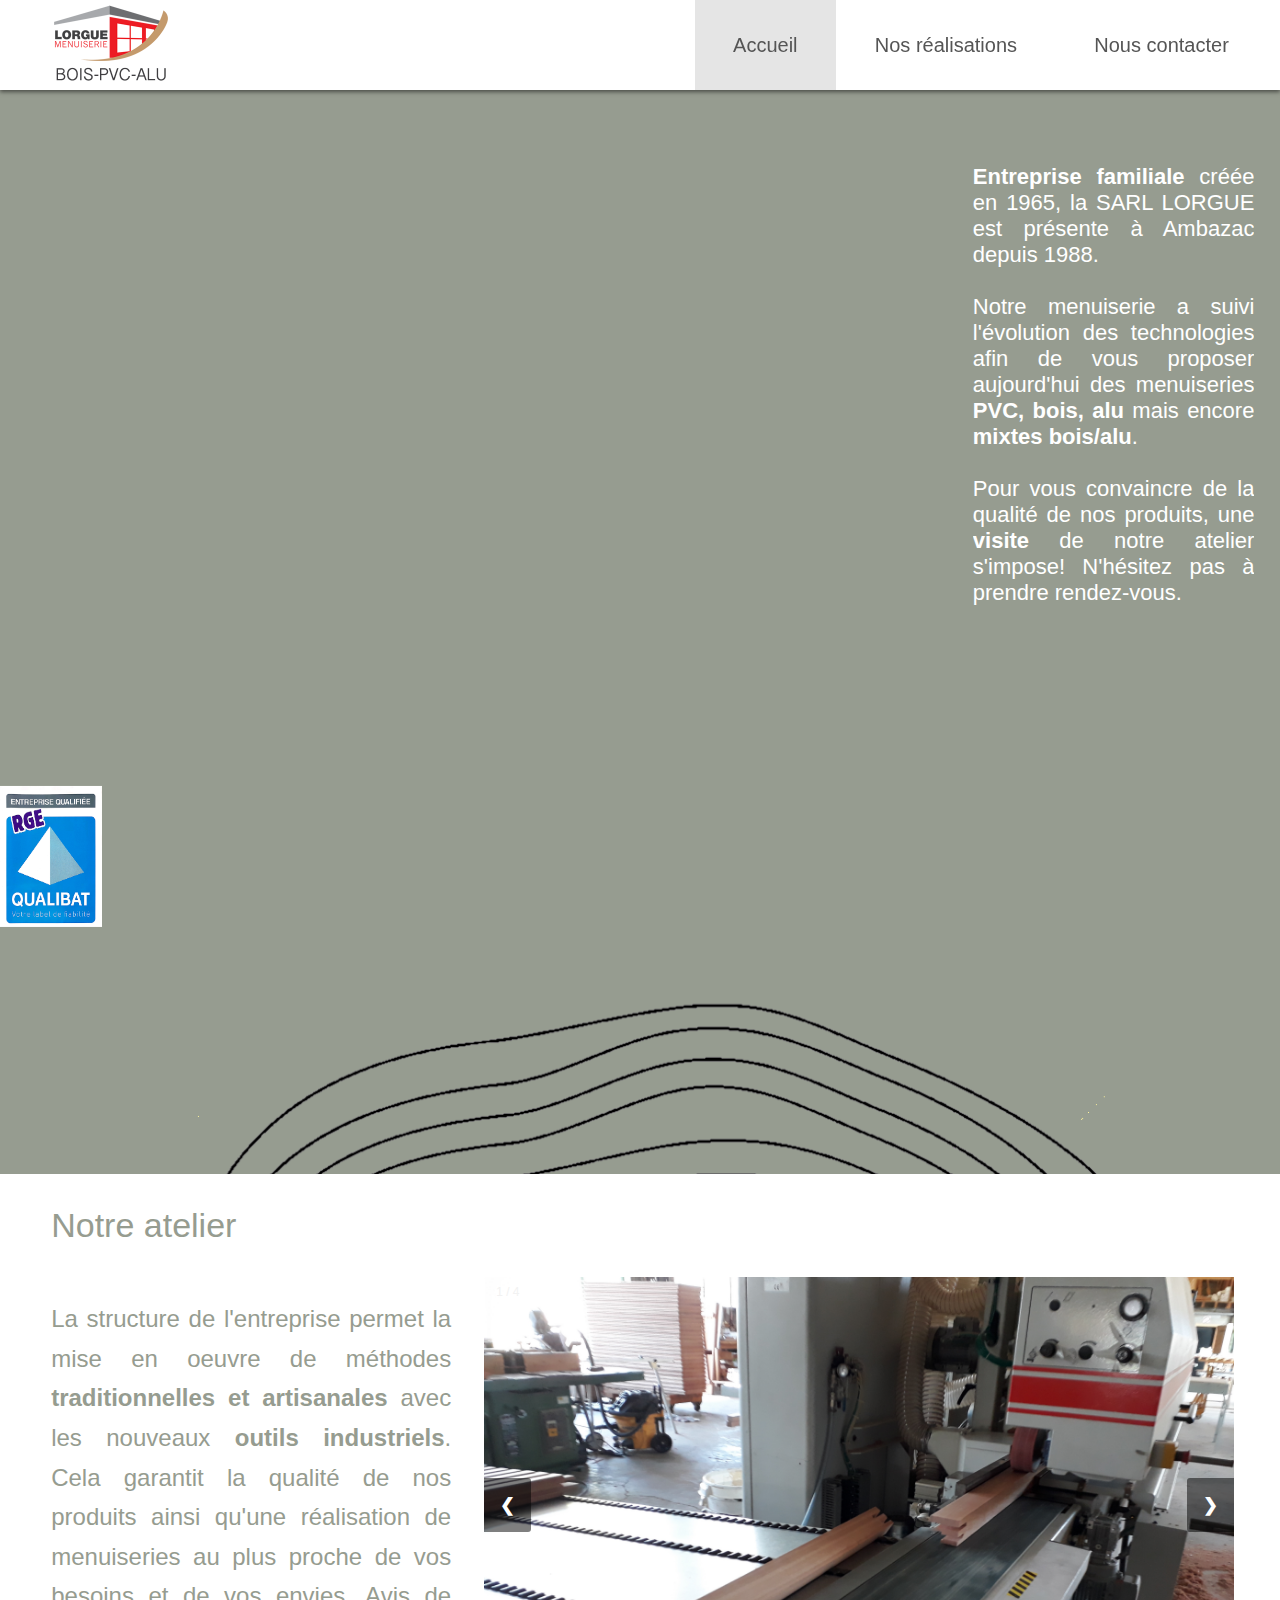
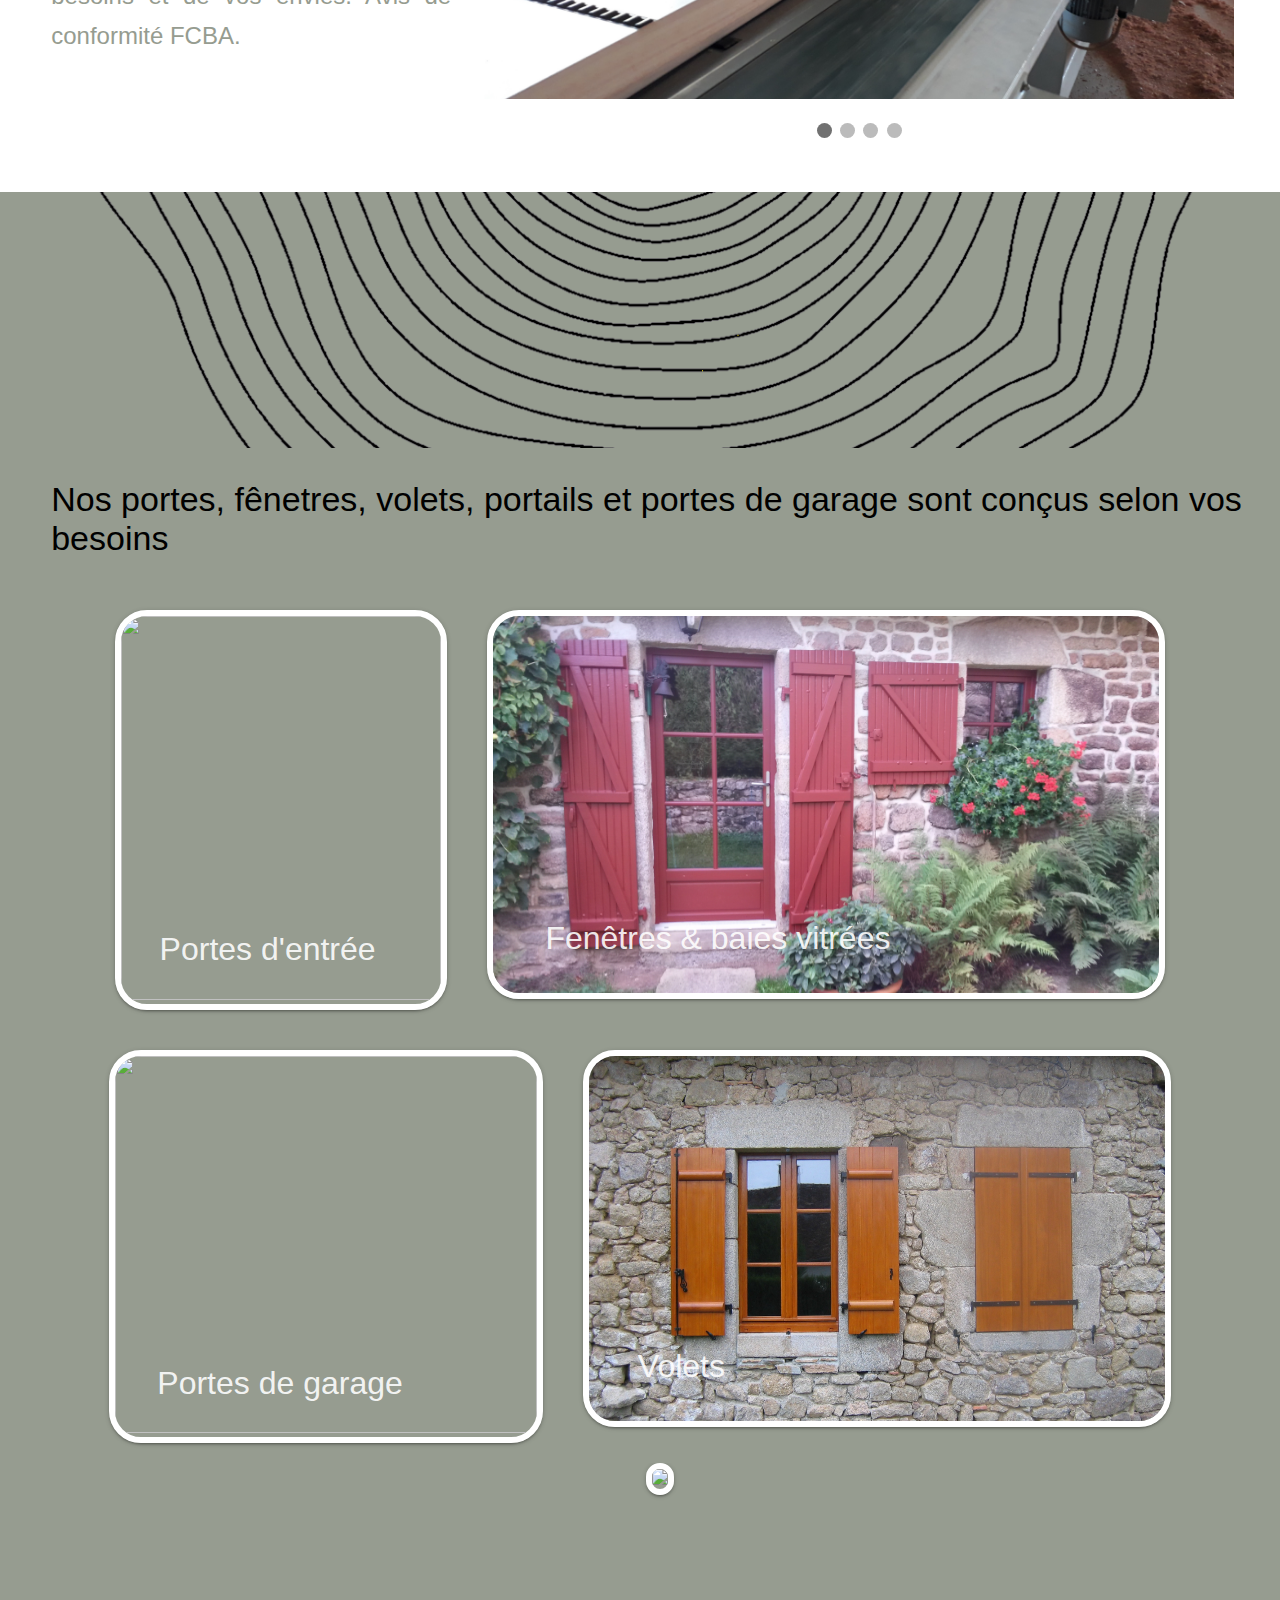
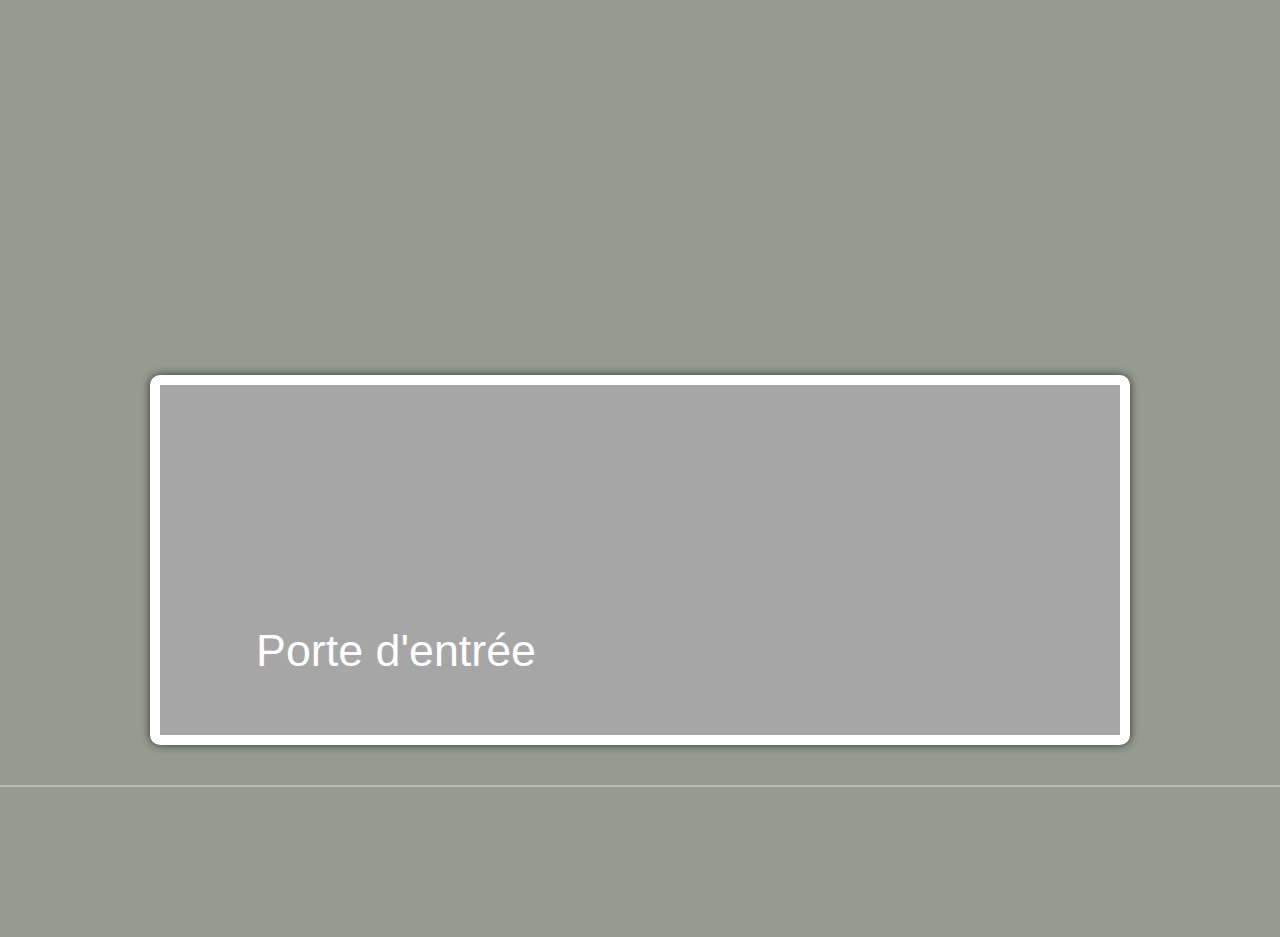
==== index.html @ 48b23785 "Partie 2/4 fixé" ====
<!DOCTYPE html>
<html>
<head>
	<title>Fabricant de menuiseries sur mesure - LORGUE Menuiserie</title>
	<meta charset="utf8">
	<meta name="Description" content="Menuiserie familiale située à Ambazac (87), proche de Limoges en Haute-Vienne. Nous réalisons vos portes, fênetres, volets, portails et portes de garage sur mesure en bois, pvc, alu ou mixte.">
	<meta name="Title" content="Menuiserie LORGUE - Ambazac">
	<link rel="stylesheet" type="text/css" href="css/style-base.css">
    <link rel="stylesheet" type="text/css" href="css/style-index.css"/>
    <meta name="viewport" content="width=device-width, initial-scale=1.0"/>

    <!-- Global site tag (gtag.js) - Google Analytics -->
	<script async src="https://www.googletagmanager.com/gtag/js?id=UA-164512022-1"></script>
	<script>
 		window.dataLayer = window.dataLayer || [];
 		function gtag(){dataLayer.push(arguments);}
 	 	gtag('js', new Date());

 	 	gtag('config', 'UA-164512022-1');
	</script>


</head>
<body>

	<!-- Navigation -->
	<header class="nav">
		<!-- Barre de navigation -->
		<nav class="nav__bar">
			<img id="show-sidenav" class="nav__bar__show-sidenav" src="img/img-menu.svg" alt="Afficher menu latéral">
			<a href="index.html">
				<img id="img-logo" src="img/logosite.png">
			</a>
			<ul>
				<li class="nav__bar__li-active" ><a href="index.html">Accueil</a></li>
				<li id="rea"><a href="index.html#nos_realisations">Nos réalisations</a></li>
				<li><a href="contact.html">Nous contacter</a></li>
			</ul>
		</nav>
		<!-- Menu des réalisations -->
		<ul id="menu-rea" class="nav__menu-rea"> <!-- nav-rea -->
			<li><a href="portes.html"><p>Portes d'entrée</p></a></li>
			<li><a href="fenetres.html"><p>Fenêtres et baies vitrées</p></a></li>
			<li><a href="portes-de-garage.html"><p>Portes de garage</p></a></li>
			<li><a href="portails.html"><p>Portails</p></a></li>
			<li><a href="volets.html"><p>Volets</p></a></li>
		</ul>
		<!-- Menu latérale pour petit écran -->
		<div  id="sidenav" class="nav__sidenav">
			<div class="nav__sidenav__btn-container">
				<img id="hide-sidenav" src="img/img-cls.svg" alt="Enlever menu latérale">
			</div>
			<a href="index.html">Accueil</a>
			<a href="index.html#nos_realisations">Nos réalisations</a>
			<a href="contact.html">Nous contacter</a>
		</div>
	</header>

	<!-- Première partie (1/4) -->
	<section id="after-bar">
		<img id="rge" src="img/qualibat.jpg">
		<div id="workshop-img-container">
			<img id="workshop-image" src="img/atelier.jpg">
		</div>
		<article>
			<p id="first-text"><br><br> <strong>Entreprise familiale</strong> créée en 1965, la SARL LORGUE est présente à Ambazac depuis 1988.<br> <br>Notre menuiserie a suivi l'évolution des technologies afin de vous proposer aujourd'hui des menuiseries <strong>PVC, bois, alu</strong> mais encore <strong>mixtes bois/alu</strong>.<br> <br>Pour vous convaincre de la qualité de nos produits, une <strong>visite</strong> de notre atelier s'impose! N'hésitez pas à prendre rendez-vous.</p>
		</article>
	</section>

  <div id="first-parallax" class="parallax">
		<img id="parallax-img-1" src="img/arbre.png">
	</div>

	<!-- Deuxième partie (2/4) -->
	<section class="sec-section">
			<h2 class="sec-section__title title-section" >Notre atelier</h2>

			<article class="sec-section__content">
				<p>La structure de l'entreprise permet la mise en oeuvre de méthodes <strong>traditionnelles et artisanales</strong> avec les nouveaux <strong>outils industriels</strong>. Cela garantit la qualité de nos produits ainsi qu'une réalisation de menuiseries au plus proche de vos besoins et de vos envies. Avis de conformité FCBA.</p>
				<div>
					<div class="slideshow-container">
						<div class="mySlides fade">
							<div class="numbertext">1 / 4</div>
							<img src="img/index/quatre_face_1_rogné.jpg" style="width:100%">
						</div>

						<div class="mySlides fade">
							<div class="numbertext">2 / 4</div>
							<img src="img/index/quatre_face_2_rogné.jpg" style="width:100%">
						</div>

						<div class="mySlides fade">
							<div class="numbertext">3 /4</div>
							<img src="img/index/p3.jpg" style="width:100%">
						</div>

						<div class="mySlides fade">
							<div class="numbertext">4 /4</div>
							<img src="img/index/p6.jpg" style="width:100%">
						</div>

						<a class="prev" onclick="plusSlides(-1)">&#10094;</a>
						<a class="next" onclick="plusSlides(1)">&#10095;</a>
					</div>

					<div style="text-align:center">
						<span class="dot" onclick="currentSlide(1)"></span>
						<span class="dot" onclick="currentSlide(2)"></span>
						<span class="dot" onclick="currentSlide(3)"></span>
						<span class="dot" onclick="currentSlide(4)"></span>
					</div>
				</div>
			</article>

	</section>

  <div class="parallax">
		<img id="parallax-img-2" src="img/arbre.png">
	</div>

	<!-- Troisième partie (3/4) -->
	<!-- TODO: A compléter :" Notre savoir faire" -->
	<section>

	</section>

	<!-- Quatrième partie (4/4) -->
	<section id="nos_realisations">
		<!-- TODO: Replacer ce titre -->
		<h2 class="title-section">Nos  portes, fênetres, volets, portails et portes de garage sont conçus selon vos besoins</h2>
		<div class="mrow">
			<div class="carte-container">
				<div class="carte">
					<a href="portes.html" >
						<div class="waves-effect waves-block waves-light div-effect">
							<img id="door-card"  src="img/door.png">
							<span class="title">Portes d'entrée</span>
						</div>
					</a>
				</div>
			</div>

			<div class="carte-container">
				<div >
					<div class="carte">
						<a href="fenetres.html">
							<div class="waves-effect waves-block waves-light div-effect">
								<img id="window-card" src="img/window.jpg">
								<span class="title">Fenêtres & baies vitrées</span>
							</div>
						</a>
					</div>
				</div>
			</div>
		</div>
		<div class="mrow">
			<div class="carte-container">
				<div class="carte">
					<a href="portes-de-garage.html">
						<div class="waves-effect waves-block waves-light div-effect">
							<img id="garage-door-card" src="img/garage_door.jpg">
							<span class="title">Portes de garage</span>
						</div>
					</a>
				</div>
			</div>
			<div class="carte-container">
				<div class="carte">
					<a href="volets.html">
						<div class="waves-effect waves-block waves-light div-effect">
							<img id="shutters-card" src="img/shutters.jpg">
							<span class="title">Volets</span>
						</div>
					</a>
				</div>
			</div>
		</div>
		<div id="last-carte-container">
			<div  id="last-carte" class="carte">
				<a id="port" href="portails.html">
					<div class="waves-effect waves-block waves-light div-effect">
						<img id="gate-card" src="img/gate.jpg">
						<span class="title">Portails</span>
					</div>
				</a>
			</div>
		</div>

		<a href="">
			<div id="test-card">
				<img src="img/door.png" alt="">
				<div id="voile">
				</div>
				<h3>Porte d'entrée</h3>
			</div>
		</a>
	</section>

	<!-- bas de page -->
	<!-- TODO: Ajouter Mentions légales / Politiqe de confidentialité ... -->
	<footer></footer>

	<script src="js/jquery-3.4.0.js"></script>
	<script type="text/javascript" src="js/materialize.js"></script>
	<script type="text/javascript" src="js/script-base.js"></script>
   	<script type="text/javascript">
   		var slideIndex = 1;
			showSlides(slideIndex);

		// Next/previous controls
		function plusSlides(n) {
 			showSlides(slideIndex += n);
		}
		// Thumbnail image controls
		function currentSlide(n) {
  			showSlides(slideIndex = n);
		}

		function showSlides(n) {
  			var i;
  			var slides = document.getElementsByClassName("mySlides");
  			var dots = document.getElementsByClassName("dot");
  			if (n > slides.length) {slideIndex = 1}
  			if (n < 1) {slideIndex = slides.length}
  			for (i = 0; i < slides.length; i++) {
      			slides[i].style.display = "none";
  			}
  			for (i = 0; i < dots.length; i++) {
      			dots[i].className = dots[i].className.replace(" active", "");
  			}
  			slides[slideIndex-1].style.display = "block";
  			dots[slideIndex-1].className += " active";
		}
   		$(document).ready(function(){
			window.onscroll=function() {myFunction()};
			function myFunction(){
				if(window.matchMedia("screen and (min-width:801px").matches){
					var scroll = document.documentElement.scrollTop;
					var scroll1 = (-0.5*scroll-window.innerWidth/4.2)+"px";
					var scroll2 = (-0.5*scroll+window.innerWidth/14)+"px";
					document.getElementById("parallax-img-1").style.marginTop = scroll1;
					document.getElementById("parallax-img-2").style.marginTop = scroll2;
				}
			}

   		$('.div-effect').mouseenter(function(){
				$(this).css('box-shadow', '0 16px 24px 2px rgba(0, 0, 0, 0.14), 0 6px 30px 5px rgba(0, 0, 0, 0.12), 0 8px 10px -7px rgba(0, 0, 0, 0.2)');
			});

			$('.div-effect').mouseleave(function(){
				$(this).css('box-shadow', '0 2px 2px 0 rgba(0, 0, 0, 0.14), 0 3px 1px -2px rgba(0, 0, 0, 0.12), 0 1px 5px 0 rgba(0, 0, 0, 0.2)');
			});
		});
   	</script>
</body>
</html>
---- css/style-base.css ----
body
{
	background-color: #969C90; /*869C90CC*/
	margin: 0;
	font-family: -apple-system, BlinkMacSystemFont, "Segoe UI", Roboto, Oxygen-Sans, Ubuntu, Cantarell, "Helvetica Neue", sans-serif;
}
h1
{
	position: relative;
	left: 6%;
	font-weight: lighter;
	font-size: 45px;
	color: #fff;
	width: 800px;
}

.titre-tmp{
	width: 84vw;
	padding-bottom: 20px;
	height: 30px;
	margin: auto;
	overflow: hidden;
	font-weight: normal;
	font-size: 34px;
	color: #f2f2f2;
}

@media only screen and (max-width:801px)
{
	/*small screen*/
	h1
	{
		font-size: 	30px;
		width: 300px;
	}
}

/******** header *********/
.nav{
	width: 100%;
	position: fixed;
	top: 0px;
	z-index: 2;
}
.nav__bar{
	width: inherit;
	background-color: #fff;
	box-shadow: 0 2px 4px rgba(0,0,0,0.5);
}
#img-logo{
	position: absolute;
	width: auto;
	height: 100%;
	margin-left: 4vw;
	cursor: pointer;
}
.nav__bar > ul{
	height: 100%;
	float: right;
	position: relative;
	margin: 0;
	margin-right: 1vw;
}
.nav__bar > ul > li{
	height: 100%;
	display: inline-block;
	margin-left: -4px;
}
.nav__bar > ul > li:hover{
	background-color: #e5e5e5;
}
.nav__bar__li-active{
	background-color: #e5e5e5;
}
.nav__bar__li-active:hover{
	background-color: #d9d9d9 !important;
}
.nav__bar > ul a{
	color: #555;
	padding-left: 3vw;
	padding-right: 3vw;
	font-size: 20px;
	display: inline-block;
	line-height: 90px;
	text-decoration: none;
}
.nav__bar__show-sidenav{
		height: 44px;
		width: 44px;
		margin: 13px 0 0 13px;
		cursor: pointer;
		display: none;
}
.nav__menu-rea{
	position: fixed;
	width: 100%;
	margin-top: 0;
	padding-left: 0;
	background-color: #e6e6e6;
	list-style: none;
	transition: 2s;
	padding-top: 5px;
	padding-bottom: 5px;
	box-shadow: 0 2px 2px rgba(0,0,0,0.4);
	display: none;
	z-index: 3;
	top: 85px;
}
.nav__menu-rea li:hover{
	background-color: rgba(0,0,0,0.1);
}
.nav__menu-rea a{
	width: 100%;
	text-decoration: none;
	font-weight: lighter;
}
.nav__menu-rea a p{
	color: #555;
	font-size: 19px;
	margin: 0 0 0 5vw;
	padding-bottom: 5px;
	padding-top: 5px;
}

.nav__sidenav__btn-container{
	display: flex;
	justify-content:flex-end;
}
.nav__sidenav__btn-container > img{
	height: 44px;
	padding: 15px;
	cursor: pointer;
}

@media only screen and (max-width:801px)
{
	/*small screen*/
	body{
		padding-top: 70px;
	}
	#img-logo
	{
		right: 50%;
		transform: translateX(50%);
		margin: 0;
	}
	.nav__bar{
		height: 70px;
	}
	.nav__bar ul
	{
		display: none;
	}
	.nav__bar__show-sidenav{
		display: inline;
	}

	.nav__sidenav{
		height: 100%;
		width: 0;
		position: fixed;
		top: 0;
		left: 0;
		background-color: #eee;
		overflow-y: hidden;
		transition: 0.5s;
	}
	.nav__sidenav > a{
	  	padding: 8px 8px 8px 32px;
	  	text-decoration: none;
	  	font-size: 25px;
	  	color: #777;
	  	display: block;
	}
	.nav__sidenav > a:hover{
			background-color: #e5e5e5;
	}

}

@media only screen and (min-width:801px)
{
	/*large screen*/
	body{
		padding-top: 90px;
	}
	.nav__bar{
		height: 90px;
	}
	.nav__sidenav{
		display: none;
	}
}


footer
{
	width: 100%;
	height: 100px;
	border-top-style: solid;
	border-top-width: 2px;
	border-top-color: rgba(255,255,255,0.3);
	margin-top: 200px;
}
---- css/style-index.css ----
#test-card
{
	height: 350px;
	width: 75vw;
	background: #eee;
	border: solid 10px #fff;
	box-shadow: 0 0 10px #333;
	border-radius: 10px;
	display: flex;
	justify-content: center;
	margin: auto;
	position: relative;
}
#test-card > img{
	height: inherit;
	width: auto;
}
#test-card > h3{
	position: absolute;
	text-decoration: none;
	font-weight: 400;
	color: #fff;
	font-size: 2.8rem;
	margin: 0;
	bottom: 17%;
	left: 10%;
}
#voile{
	position: absolute;
	width: inherit;
	height: inherit;
	background-color: #000;
	opacity: 0.3;
}

/*************** ****************/
.title-section{
	padding: 32px 0 32px 3%;
	width: calc(100% - 64px);
	margin: auto;
	font-weight: normal;
	font-size: 34px;
}

/**** parallax ****/
@media only screen and (min-width: 801px){
	.parallax{
		width: 100%;
		height: 30vh;
		max-height: 20vw;
		overflow: hidden;

	}
	.parallax img{
		display: block;
		width: 100%;
		margin-top: -60%;
	}
	#parallax-img-1{
		margin-top: 0;
	}
}

@media only screen and (max-width: 801px){
	.parallax {
		width: 100%;
		height: 18vw;
		overflow: hidden;
	}
	.parallax img	{
		width: 100%;
		margin-top: -40vw;
	}
}
/**** first part ****/
#after-bar
{
	width: 	100%;
	height: 92vh;
	display: flex;
}

#first-text
{
	color: #fff;
	overflow: hidden;
}

@media only screen and (max-width: 801px)
{
	/*small screen*/
	#after-bar
	{
		display: block;
		height: auto;
	}

	#workshop-img-container
	{
		background-image: none;
		height: auto;
		width: 100%;
	}

	#workshop-image
	{
		display: block;
		width: 100%;
		height: auto;
	}

	#first-text
	{
		width: 70vw;
		margin-left: 15.4%;
		text-align: center;
		font-size: 2.9vw;
		margin-top: -10px;
	}
	#rge
	{
		position: absolute;
		width: 8vw;
		height: 11vw;
		margin-top: 55vw;
	}
}

@media only screen and (min-width: 801px)
{
	/*large screen*/
	#workshop-img-container
	{
		background-image: url(atelier.jpg);
		background-position: center;
		background-size: cover;
		height: 100%;
		width: 80%;
	}

	#workshop-image
	{
		display: none;
	}

	#first-text
	{
		text-align: justify;
		max-height: 80vh;
		width: 22vw;
		margin-left: 2vw;
		margin-right: 2vw;
		font-size: 22px;
	}
	#rge
	{
		position: absolute;
		width: 8vw;
		height: 11vw;
		left: 0;
		top: 100%;
		transform: 	translateY(-81%);
	}
}
@media only screen and (max-width: 1200px) and (min-width: 801px)
{
	#first-text
	{
		font-size: 19px;
	}
}
@media only screen and (max-height: 550px) and (min-height: 451px)
{
	#first-text
	{
		font-size: 17px;
	}
}
@media only screen and (max-height: 450px)
{
	#first-text
	{
		font-size: 14px;
	}
}

/* second part */
.sec-section{
	margin-left: 0 auto 0 auto;
	background-color: #fff;
}
.sec-section__title{
	color: #969C90;
}
.sec-section__content > p{
	color: #969C90;
	text-align: justify;
	height: min-content;
	margin: auto 0 auto 0;
	font-size: 1.5rem;
}
.slideshow-container {
  position: relative;
  margin: 0 auto 0 auto;
}
@media only screen and (min-width: 801px)
{
	/*large screen*/
	.sec-section{
		padding-bottom: 50px;
	}
	.sec-section__content{
		display: flex;
	}
	.sec-section__content > p{
		width: 400px;
		min-width: 300px;
		padding: 0 2% 5% 4%;
		line-height: calc(14px + 2vw);
	}
	.sec-section__content > div{
		padding-right: 3%;
		margin: 0 auto 0 auto;
	}
	.slideshow-container {
	  max-width: 750px;
		padding-bottom: 20px;
	}
}

@media only screen and (max-width: 801px)
{
	/* small screen */
	.sec-section__content{
		display: block;
	}
	.sec-section__content > p{
		width: 85%;
		margin: 0 auto 40px auto;
		font-size: 1.5rem;
	}
	.sec-section__content > div{
		display: flex;
		flex-direction: column-reverse;
		justify-content: flex-end;
	}
	.slideshow-container {
	  padding-top: 15px;
		margin-bottom: -5px;
	}
}

/* carousel */

/* Hide the images by default */
.mySlides {
  display: none;
}

/* Next & previous buttons */
.prev, .next {
  cursor: pointer;
  position: absolute;
  top: 50%;
  width: auto;
  margin-top: -22px;
  padding: 16px;
  color: white;
  font-weight: bold;
  font-size: 18px;
  transition: 0.6s ease;
  border-radius: 0 3px 3px 0;
  user-select: none;
  background-color: rgba(0,0,0,0.5);
}

/* Position the "next button" to the right */
.next {
  right: 0;
  border-radius: 3px 0 0 3px;
}

/* On hover, add a black background color with a little bit see-through */
.prev:hover, .next:hover {
  background-color: rgba(0,0,0,0.9);
}

/* Caption text */
.text {
  color: #f2f2f2;
  font-size: 15px;
  padding: 8px 12px;
  position: absolute;
  bottom: 8px;
  width: 100%;
  text-align: center;
}

/* Number text (1/3 etc) */
.numbertext {
  color: #f2f2f2;
  font-size: 12px;
  padding: 8px 12px;
  position: absolute;
  top: 0;
}

/* The dots/bullets/indicators */
.dot {
  cursor: pointer;
  height: 15px;
  width: 15px;
  margin: 0 2px;
  background-color: #bbb;
  border-radius: 50%;
  display: inline-block;
  transition: background-color 0.6s ease;
}

.active, .dot:hover {
  background-color: #717171;
}

/* Fading animation */
.fade {
  -webkit-animation-name: fade;
  -webkit-animation-duration: 1.5s;
  animation-name: fade;
  animation-duration: 1.5s;
}

@-webkit-keyframes fade {
  from {opacity: .4}
  to {opacity: 1}
}

@keyframes fade {
  from {opacity: .4}
  to {opacity: 1}
}

/* second part */
.mrow
{
	margin-right: auto;
	margin-left: auto;
	width: auto;
	display: flex;
	justify-content: center;
}

.carte
{
	margin:20px;
}

.div-effect
{
	box-shadow: 0 2px 2px 0 rgba(0, 0, 0, 0.14), 0 3px 1px -2px rgba(0, 0, 0, 0.12), 0 1px 5px 0 rgba(0, 0, 0, 0.2);
	border-color: #fff;
	border-style: solid;
}

.waves-effect {
  position: relative;
  cursor: pointer;
  display: inline-block;
  overflow: hidden;
  -webkit-user-select: none;
     -moz-user-select: none;
      -ms-user-select: none;
          user-select: none;
  -webkit-tap-highlight-color: transparent;
  vertical-align: middle;
  z-index: 1;
  -webkit-transition: .3s ease-out;
  transition: .3s ease-out;
}

.title
{
	font-weight: 400;
 	color: rgba(255,255,255,0.9);
  	position: absolute;
  	bottom: 0;
  	left: 0;
  	max-width: 100%;
  	padding-left: 4%;
  	cursor:pointer;
  	display: block;
  	line-height: 32px;
  	font-size: 2.5vw;
	margin-bottom: 3vw;
	margin-left: 2vw;
}

.waves-effect .waves-ripple {
  position: absolute;
  border-radius: 50%;
  width: 20px;
  height: 20px;
  margin-top: -10px;
  margin-left: -10px;
  opacity: 0;
  background: rgba(0, 0, 0, 0.2);
  -webkit-transition: all 0.7s ease-out;
  transition: all 0.7s ease-out;
  -webkit-transition-property: opacity, -webkit-transform;
  transition-property: opacity, -webkit-transform;
  transition-property: transform, opacity;
  transition-property: transform, opacity, -webkit-transform;
  -webkit-transform: scale(0);
          transform: scale(0);
  pointer-events: none;
}

.waves-effect.waves-light .waves-ripple {
  background-color: rgba(255, 255, 255, 0.45);
}

.waves-effect img {
  position: relative;
  z-index: -1;
}

/* Firefox Bug: link not triggered */
.waves-effect .waves-ripple {
  z-index: -1;
}

.div-effect
{
	border-radius: 2.5vw;
	border-width: 0.5vw;
}
.carte img
{
	margin-bottom: -4%;
}

/*première ligne*/
#door-card
{
	width: 25vw;
	height: 30vw;
}

#window-card
{
	width: 52vw;
	height: 31.2vw;
}

/*deuxième ligne*/
#garage-door-card
{
	width: 33vw;
	height: 29.5vw;
}

#shutters-card
{
	width: 45vw;
	height: 30vw;
}

/*troisième ligne*/
#gate-card
{
	width: 51vw;
	height: 31vw;
}

#inside-door-card
{
	width: 26vw;
	height: 30vw;
}

#last-carte-container
{
	margin: 0;
	position: relative;
	width: 100%;
	height: 40vw;
	overflow: hidden;
}
#last-carte
{
	position: absolute;
	left: 50%;
	transform: translateX(-50%);
	margin-top: 0;
}

#last-carte img
{
	width: auto !important;
	height: 36vw !important;
}


@media only screen and (max-width: 801px)
{
	/* small screen */
	.mrow
	{
		display: inline;
	}
	.carte-container
	{
		margin: 0;
		position: relative;
		width: 100%;
		height: 40vw;
		overflow: hidden;
	}
	.carte
	{
		position: absolute;
		left: 50%;
		transform: translateX(-50%);
		margin-top: 0;
	}

	.carte img
	{
		width: auto !important;
		height: 36vw !important;
	}
}


footer
{
	height: 100px;
	width: 100%;
	margin-top: 40px;
	padding-top: 50px;
	border-top: 2px solid #b6bCb0;

}
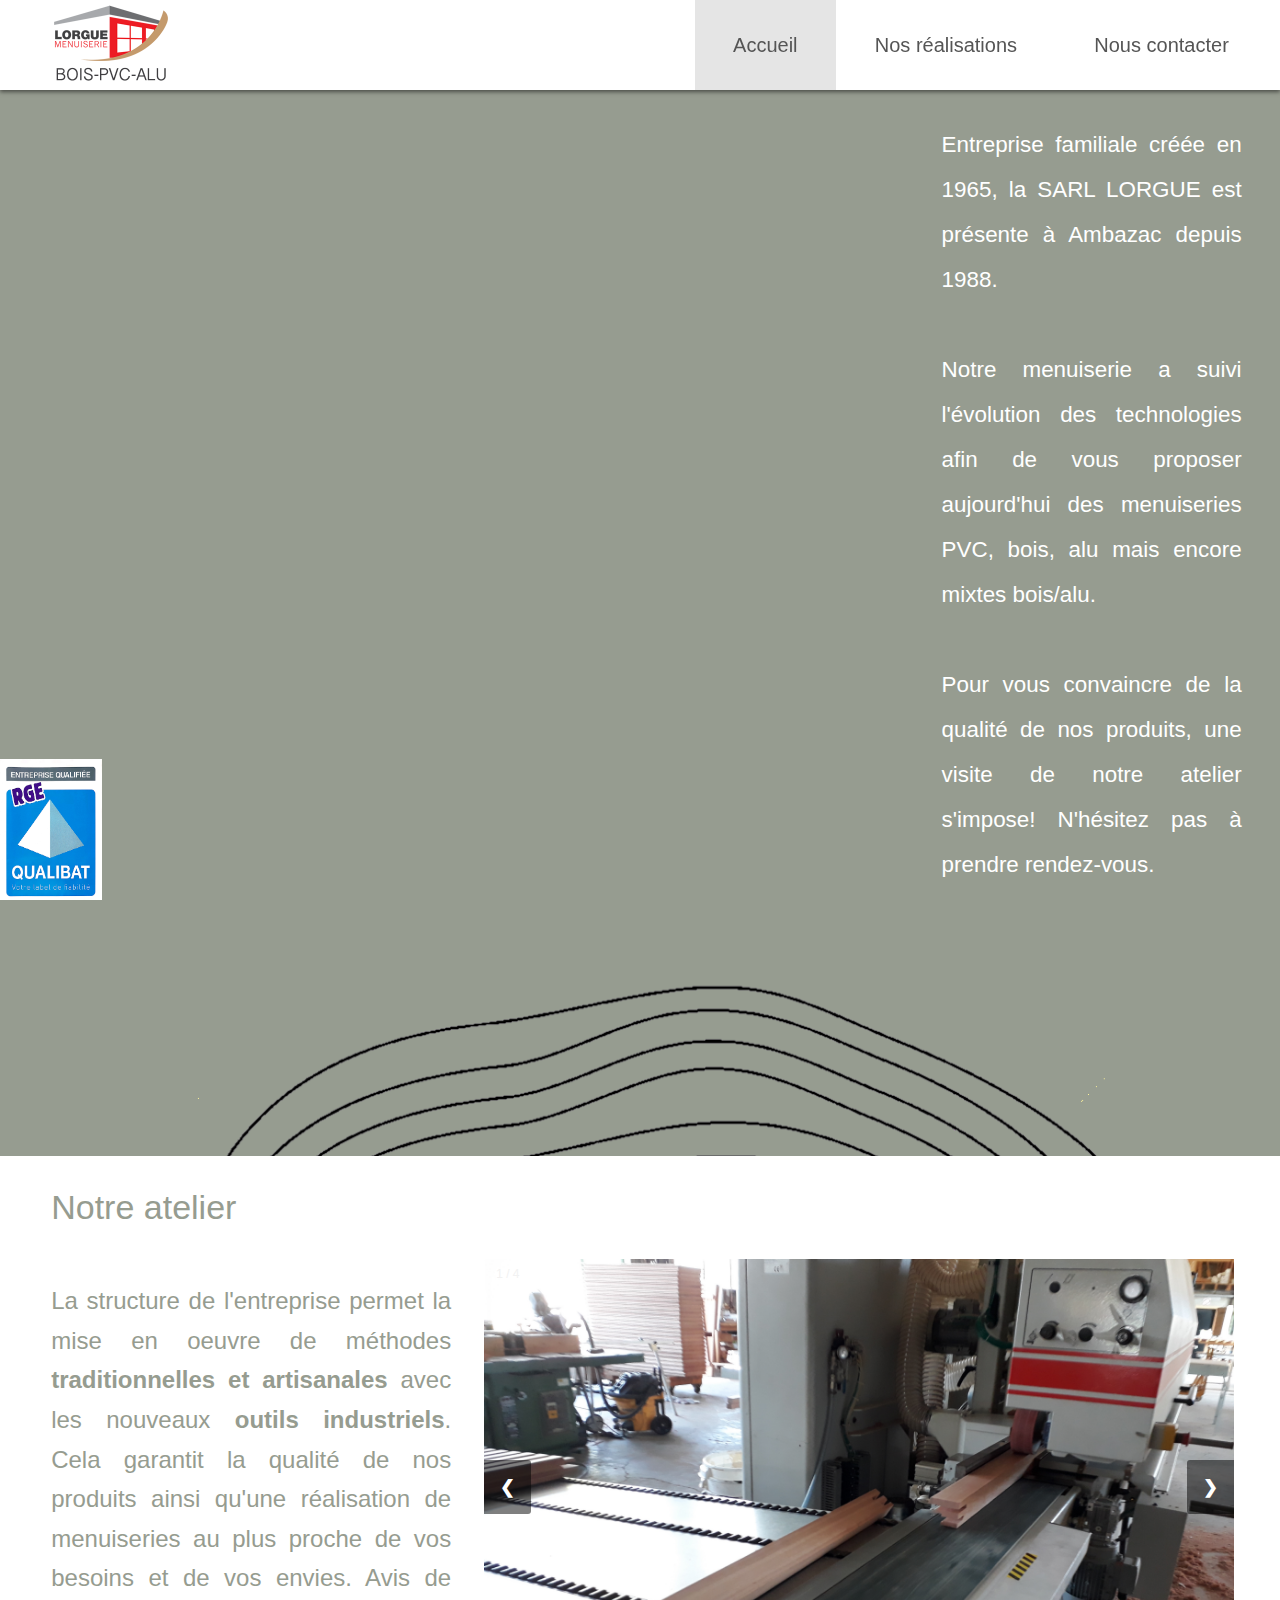
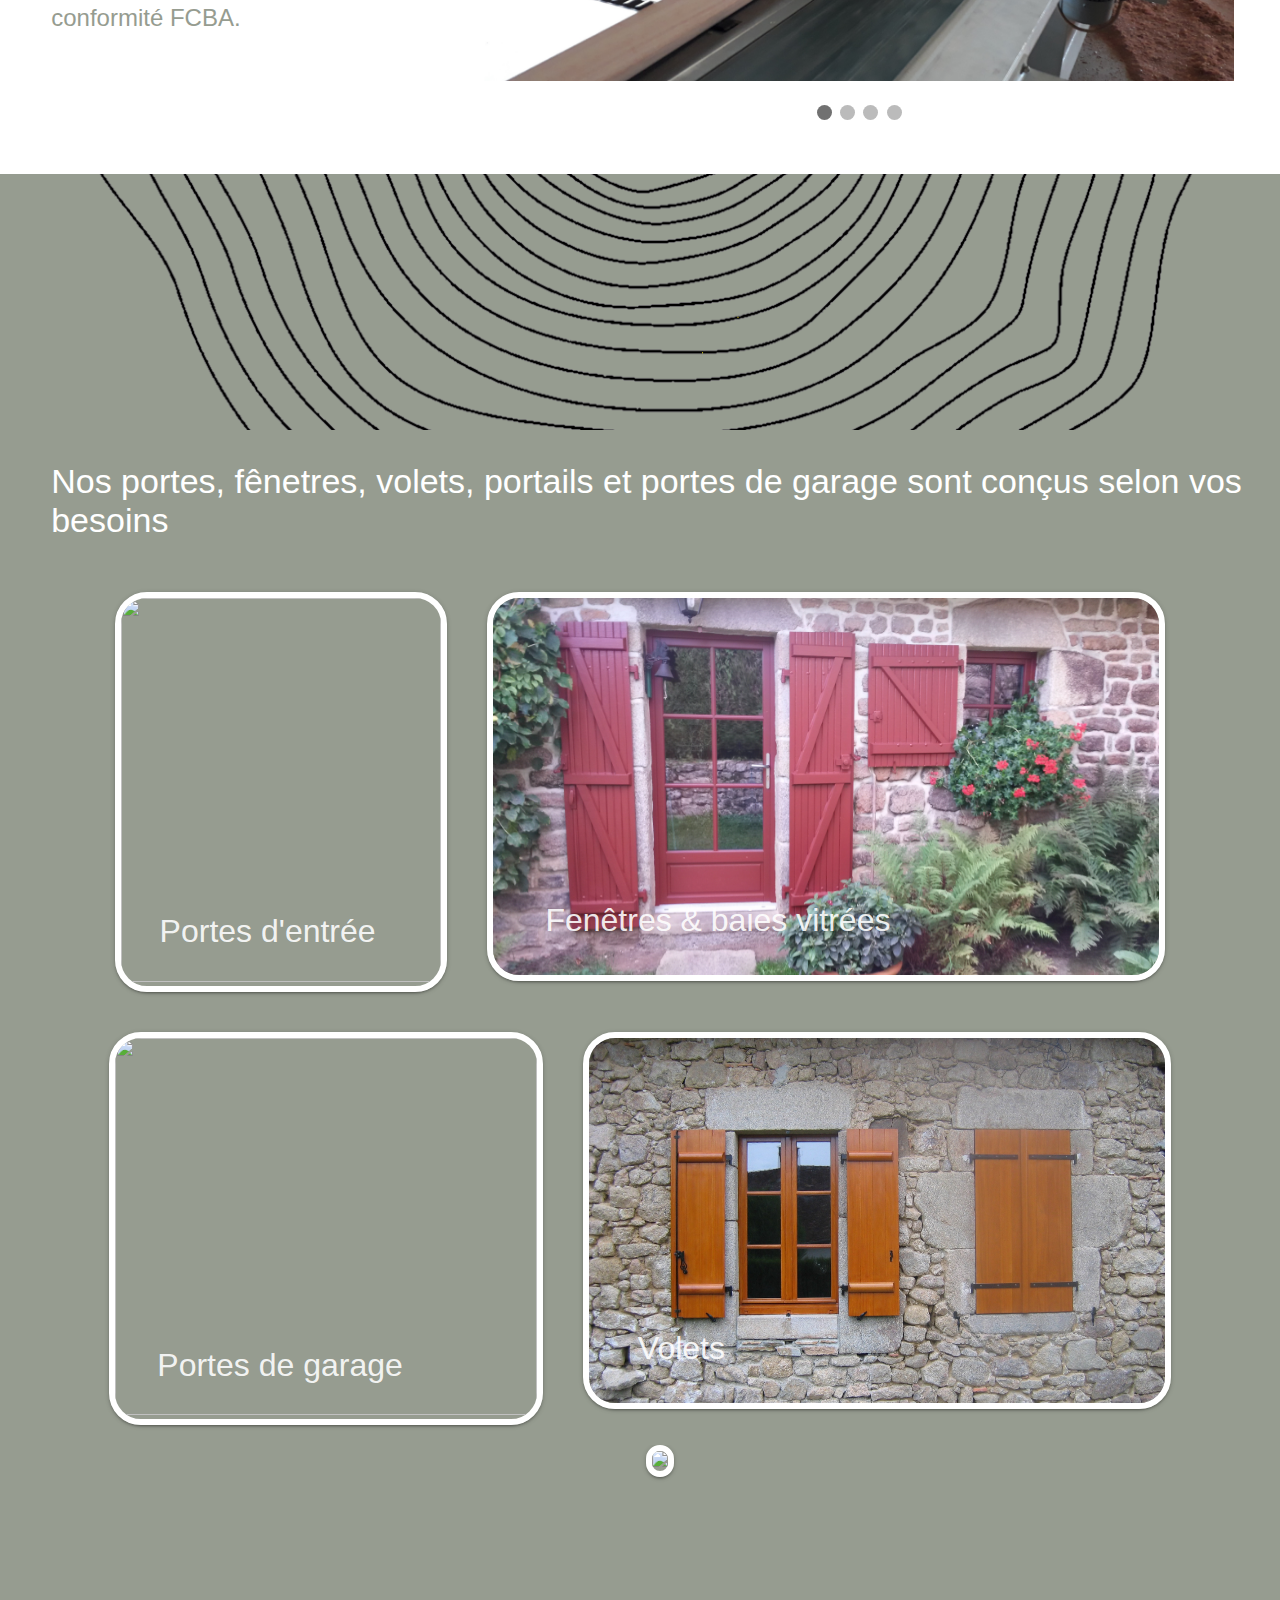
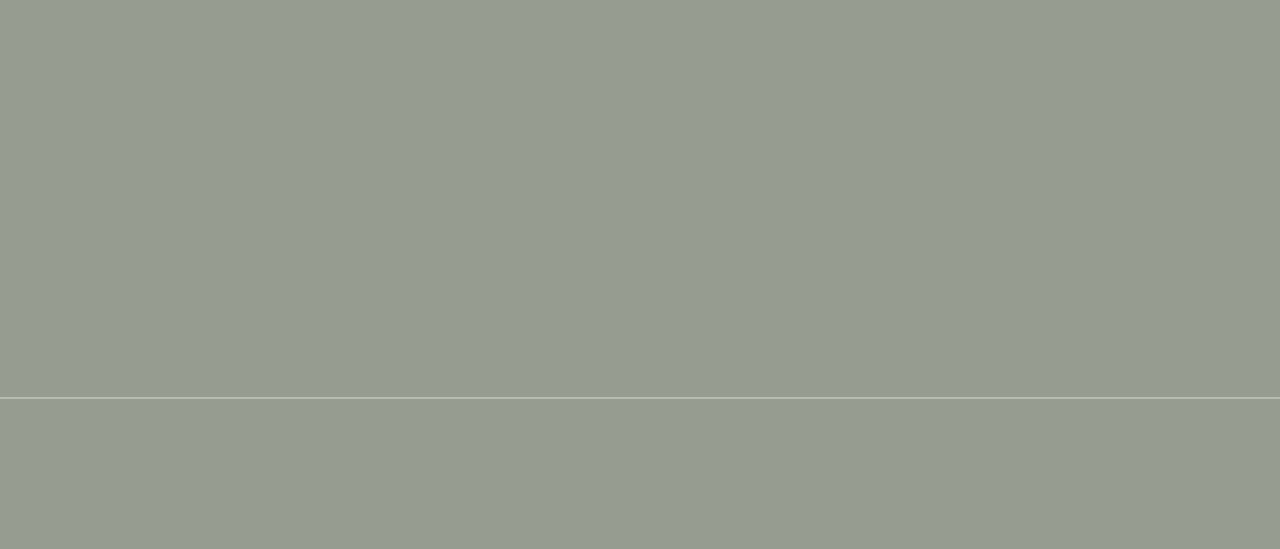
==== commit aa930944: "Partie 1/4 fixé" ====
--- a/index.html
+++ b/index.html
@@ -57,13 +57,13 @@
 	</header>
 
 	<!-- Première partie (1/4) -->
-	<section id="after-bar">
-		<img id="rge" src="img/qualibat.jpg">
-		<div id="workshop-img-container">
-			<img id="workshop-image" src="img/atelier.jpg">
-		</div>
-		<article>
-			<p id="first-text"><br><br> <strong>Entreprise familiale</strong> créée en 1965, la SARL LORGUE est présente à Ambazac depuis 1988.<br> <br>Notre menuiserie a suivi l'évolution des technologies afin de vous proposer aujourd'hui des menuiseries <strong>PVC, bois, alu</strong> mais encore <strong>mixtes bois/alu</strong>.<br> <br>Pour vous convaincre de la qualité de nos produits, une <strong>visite</strong> de notre atelier s'impose! N'hésitez pas à prendre rendez-vous.</p>
+	<section class="fst-section"> <!-- after-bar-->
+		<img class="fst-section__rge" src="img/qualibat.jpg"> <!-- rge -->
+		<div class="fst-section__image"> <!-- workshop-img-container -->
+			<img src="img/atelier.jpg">
+		</div>
+		<article class="fst-section__content">
+			<p><strong>Entreprise familiale</strong> créée en 1965, la SARL LORGUE est présente à Ambazac depuis 1988.<br> <br>Notre menuiserie a suivi l'évolution des technologies afin de vous proposer aujourd'hui des menuiseries <strong>PVC, bois, alu</strong> mais encore <strong>mixtes bois/alu</strong>.<br> <br>Pour vous convaincre de la qualité de nos produits, une <strong>visite</strong> de notre atelier s'impose! N'hésitez pas à prendre rendez-vous.</p>
 		</article>
 	</section>
 
@@ -127,7 +127,7 @@
 	<!-- Quatrième partie (4/4) -->
 	<section id="nos_realisations">
 		<!-- TODO: Replacer ce titre -->
-		<h2 class="title-section">Nos  portes, fênetres, volets, portails et portes de garage sont conçus selon vos besoins</h2>
+		<h2 class="title-section" style="color: #fff;">Nos  portes, fênetres, volets, portails et portes de garage sont conçus selon vos besoins</h2>
 		<div class="mrow">
 			<div class="carte-container">
 				<div class="carte">
@@ -185,7 +185,7 @@
 				</a>
 			</div>
 		</div>
-
+<!--
 		<a href="">
 			<div id="test-card">
 				<img src="img/door.png" alt="">
@@ -193,7 +193,7 @@
 				</div>
 				<h3>Porte d'entrée</h3>
 			</div>
-		</a>
+		</a> -->
 	</section>
 
 	<!-- bas de page -->
--- a/css/style-index.css
+++ b/css/style-index.css
@@ -1,4 +1,4 @@
-#test-card
+/*#test-card
 {
 	height: 350px;
 	width: 75vw;
@@ -32,7 +32,7 @@
 	background-color: #000;
 	opacity: 0.3;
 }
-
+*/
 /*************** ****************/
 .title-section{
 	padding: 32px 0 32px 3%;
@@ -73,114 +73,75 @@
 	}
 }
 /**** first part ****/
-#after-bar
-{
+.fst-section{
 	width: 	100%;
-	height: 92vh;
+	height: calc(100vh - 90px);
 	display: flex;
 }
-
-#first-text
-{
+.fst-section__content > p{
 	color: #fff;
-	overflow: hidden;
-}
-
-@media only screen and (max-width: 801px)
-{
-	/*small screen*/
-	#after-bar
-	{
-		display: block;
-		height: auto;
-	}
-
-	#workshop-img-container
-	{
-		background-image: none;
-		height: auto;
-		width: 100%;
-	}
-
-	#workshop-image
-	{
-		display: block;
-		width: 100%;
-		height: auto;
-	}
-
-	#first-text
-	{
-		width: 70vw;
-		margin-left: 15.4%;
-		text-align: center;
-		font-size: 2.9vw;
-		margin-top: -10px;
-	}
-	#rge
-	{
-		position: absolute;
-		width: 8vw;
-		height: 11vw;
-		margin-top: 55vw;
-	}
+	font-weight: lighter;
+	font-size: 1.4rem;
+}
+.fst-section__rge	{
+	position: absolute;
+	width: 8vw;
+	height: 11vw;
+	left: 0;
 }
 
 @media only screen and (min-width: 801px)
 {
 	/*large screen*/
-	#workshop-img-container
-	{
+	.fst-section__image	{
 		background-image: url(atelier.jpg);
 		background-position: center;
 		background-size: cover;
 		height: 100%;
 		width: 80%;
 	}
-
-	#workshop-image
-	{
+	.fst-section__image > img	{
 		display: none;
 	}
-
-	#first-text
-	{
+	.fst-section__content{
+		padding: 2.5% 3% 0 2%;
+	}
+	.fst-section__content > p	{
 		text-align: justify;
-		max-height: 80vh;
-		width: 22vw;
-		margin-left: 2vw;
-		margin-right: 2vw;
-		font-size: 22px;
-	}
-	#rge
-	{
-		position: absolute;
-		width: 8vw;
-		height: 11vw;
-		left: 0;
-		top: 100%;
-		transform: 	translateY(-81%);
-	}
-}
-@media only screen and (max-width: 1200px) and (min-width: 801px)
-{
-	#first-text
-	{
-		font-size: 19px;
-	}
-}
-@media only screen and (max-height: 550px) and (min-height: 451px)
-{
-	#first-text
-	{
-		font-size: 17px;
-	}
-}
-@media only screen and (max-height: 450px)
-{
-	#first-text
-	{
-		font-size: 14px;
+		margin: 0;
+		width: 300px;
+		line-height: calc(70vh/14);
+	}
+	.fst-section__rge{
+		bottom: 0;
+	}
+}
+
+@media only screen and (max-width: 801px)
+{
+	/*small screen*/
+	.fst-section{
+		display: block;
+		height: auto;
+	}
+	.fst-section__content > p{
+		width: 70vw;
+		margin: 0 auto 0 auto;
+		text-align: center;
+		padding: 4% 0 4% 0;
+	}
+	.fst-section__rge{
+		margin-top: 55vw;
+	}
+	.fst-section__image	{
+		background-image: none;
+		height: auto;
+		width: 100%;
+	}
+	.fst-section__image > img {
+		display: block;
+		width: 100%;
+		height: auto;
 	}
 }
 
@@ -246,7 +207,7 @@
 	}
 	.slideshow-container {
 	  padding-top: 15px;
-		margin-bottom: -5px;
+		margin-bottom: -4px;
 	}
 }
 
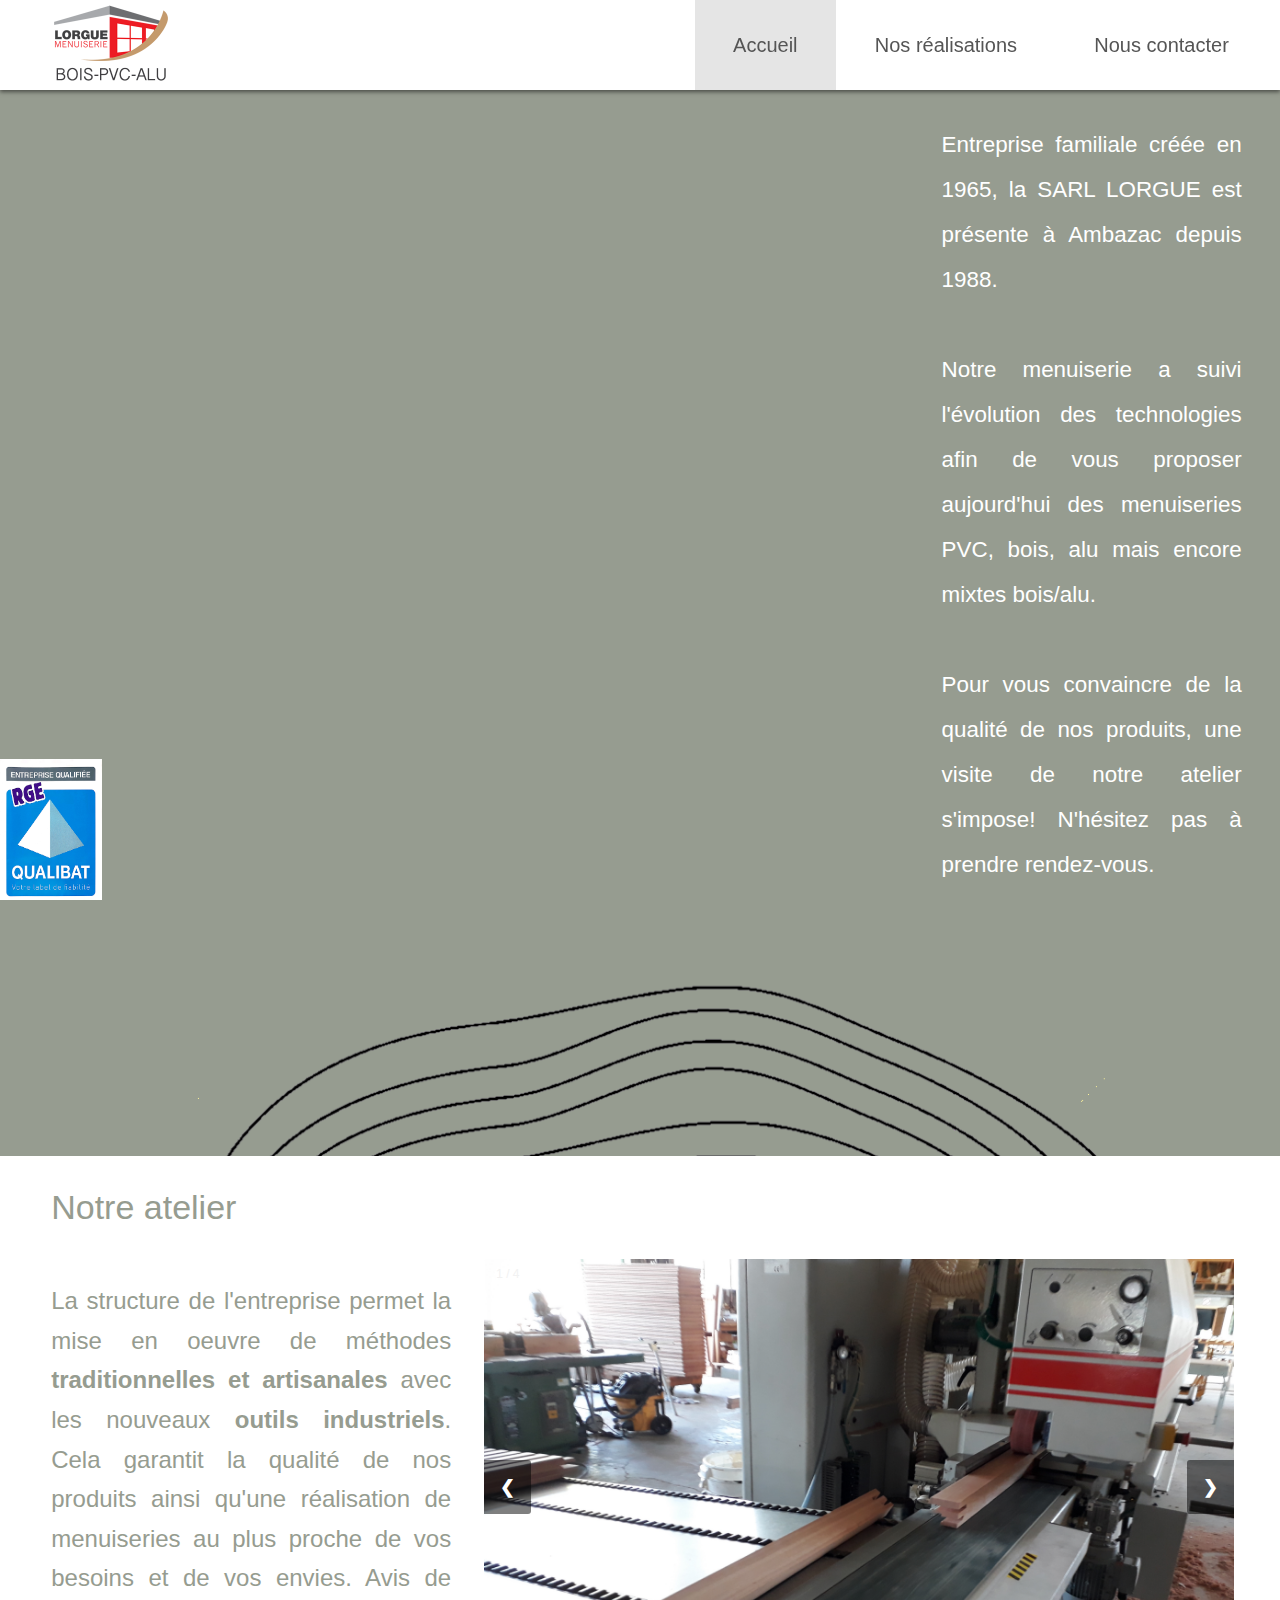
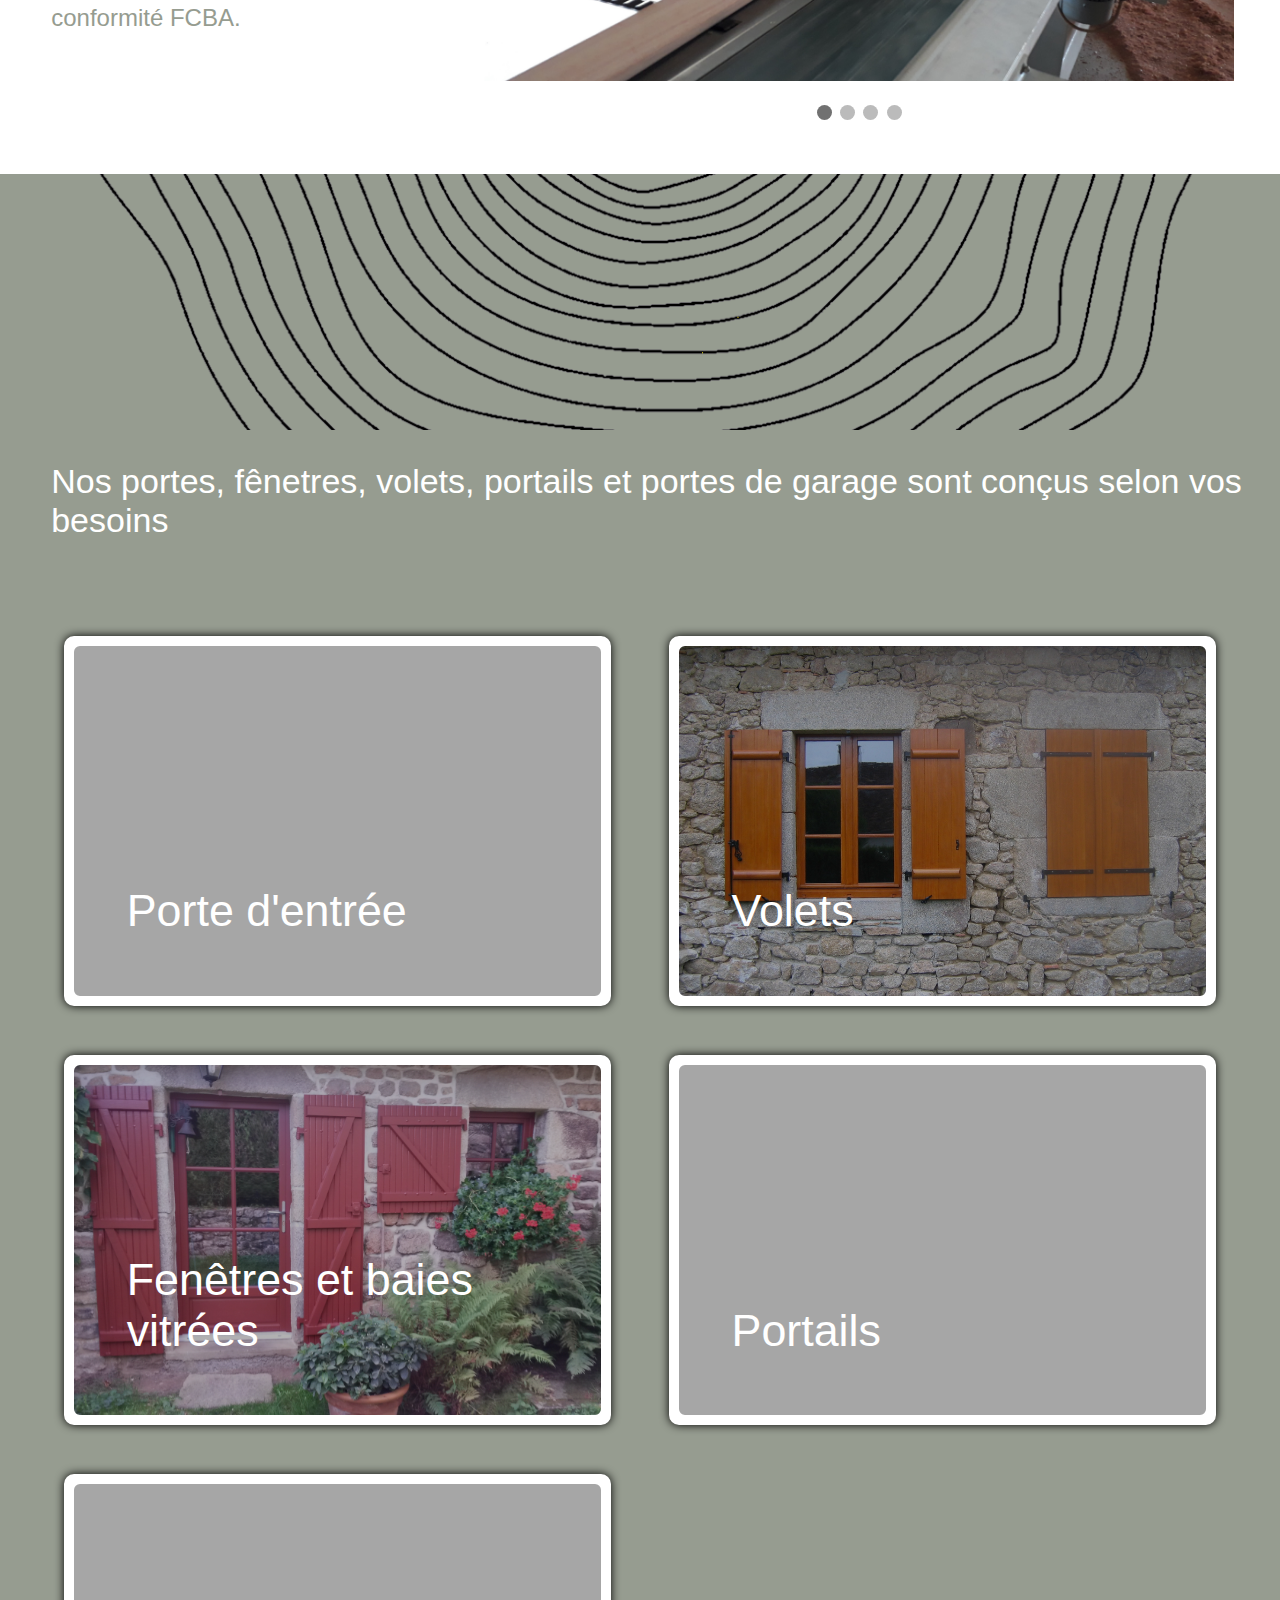
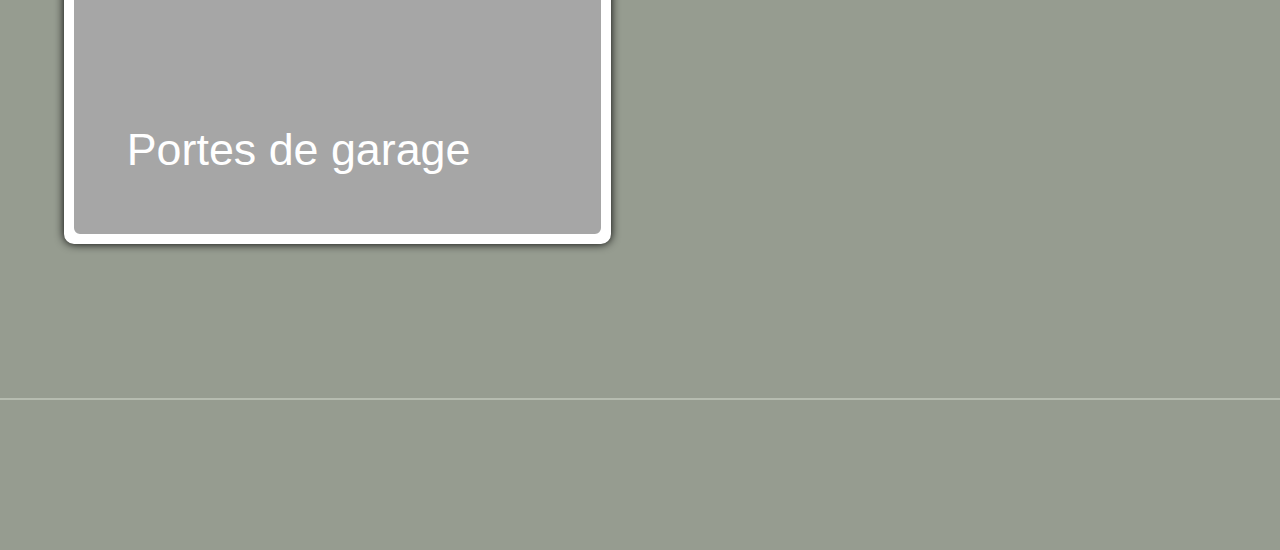
==== commit 7ac3bef2: "partie 4/4 fixé" ====
--- a/index.html
+++ b/index.html
@@ -125,75 +125,52 @@
 	</section>
 
 	<!-- Quatrième partie (4/4) -->
-	<section id="nos_realisations">
-		<!-- TODO: Replacer ce titre -->
-		<h2 class="title-section" style="color: #fff;">Nos  portes, fênetres, volets, portails et portes de garage sont conçus selon vos besoins</h2>
-		<div class="mrow">
-			<div class="carte-container">
-				<div class="carte">
-					<a href="portes.html" >
-						<div class="waves-effect waves-block waves-light div-effect">
-							<img id="door-card"  src="img/door.png">
-							<span class="title">Portes d'entrée</span>
-						</div>
-					</a>
-				</div>
-			</div>
-
-			<div class="carte-container">
-				<div >
-					<div class="carte">
-						<a href="fenetres.html">
-							<div class="waves-effect waves-block waves-light div-effect">
-								<img id="window-card" src="img/window.jpg">
-								<span class="title">Fenêtres & baies vitrées</span>
-							</div>
-						</a>
-					</div>
-				</div>
-			</div>
+	<section id="nos_realisations" class="fth-section">
+		<h2 class="fth-section__title title-section" style="color: #fff;">Nos  portes, fênetres, volets, portails et portes de garage sont conçus selon vos besoins</h2>
+
+		<div class="frth-section__content">
+
+			<a href="portes.html">
+				<div class="frth-section__content__card">
+					<img src="img/door.png" alt="">
+					<span class="ripple-container"></span>
+					<h3>Porte d'entrée</h3>
+				</div>
+			</a>
+
+			<a href="fenetres.html">
+				<div class="frth-section__content__card">
+					<img src="img/window.jpg" alt="">
+					<span class="ripple-container"></span>
+					<h3>Fenêtres et baies vitrées</h3>
+				</div>
+			</a>
+
+			<a href="portes-de-garage.html">
+				<div class="frth-section__content__card">
+					<img src="img/garage_door.jpg" alt="">
+					<span class="ripple-container"></span>
+					<h3>Portes de garage</h3>
+				</div>
+			</a>
+
+			<a href="volets.html">
+				<div class="frth-section__content__card">
+					<img src="img/shutters.jpg" alt="">
+					<span class="ripple-container"></span>
+					<h3>Volets</h3>
+				</div>
+			</a>
+
+			<a href="portails.html">
+				<div class="frth-section__content__card">
+					<img src="img/gate.jpg" alt="">
+					<span class="ripple-container"></span>
+					<h3>Portails</h3>
+				</div>
+			</a>
+
 		</div>
-		<div class="mrow">
-			<div class="carte-container">
-				<div class="carte">
-					<a href="portes-de-garage.html">
-						<div class="waves-effect waves-block waves-light div-effect">
-							<img id="garage-door-card" src="img/garage_door.jpg">
-							<span class="title">Portes de garage</span>
-						</div>
-					</a>
-				</div>
-			</div>
-			<div class="carte-container">
-				<div class="carte">
-					<a href="volets.html">
-						<div class="waves-effect waves-block waves-light div-effect">
-							<img id="shutters-card" src="img/shutters.jpg">
-							<span class="title">Volets</span>
-						</div>
-					</a>
-				</div>
-			</div>
-		</div>
-		<div id="last-carte-container">
-			<div  id="last-carte" class="carte">
-				<a id="port" href="portails.html">
-					<div class="waves-effect waves-block waves-light div-effect">
-						<img id="gate-card" src="img/gate.jpg">
-						<span class="title">Portails</span>
-					</div>
-				</a>
-			</div>
-		</div>
-<!--
-		<a href="">
-			<div id="test-card">
-				<img src="img/door.png" alt="">
-				<div id="voile">
-				</div>
-				<h3>Porte d'entrée</h3>
-			</div>
-		</a> -->
 	</section>
 
 	<!-- bas de page -->
@@ -203,54 +180,73 @@
 	<script src="js/jquery-3.4.0.js"></script>
 	<script type="text/javascript" src="js/materialize.js"></script>
 	<script type="text/javascript" src="js/script-base.js"></script>
-   	<script type="text/javascript">
-   		var slideIndex = 1;
-			showSlides(slideIndex);
-
-		// Next/previous controls
-		function plusSlides(n) {
- 			showSlides(slideIndex += n);
+	<script type="text/javascript">
+	var slideIndex = 1;
+	showSlides(slideIndex);
+
+	// Next/previous controls
+	function plusSlides(n) {
+		showSlides(slideIndex += n);
+	}
+	// Thumbnail image controls
+	function currentSlide(n) {
+		showSlides(slideIndex = n);
+	}
+
+	function showSlides(n) {
+		var i;
+		var slides = document.getElementsByClassName("mySlides");
+		var dots = document.getElementsByClassName("dot");
+		if (n > slides.length) {slideIndex = 1}
+		if (n < 1) {slideIndex = slides.length}
+		for (i = 0; i < slides.length; i++) {
+			slides[i].style.display = "none";
 		}
-		// Thumbnail image controls
-		function currentSlide(n) {
-  			showSlides(slideIndex = n);
+		for (i = 0; i < dots.length; i++) {
+			dots[i].className = dots[i].className.replace(" active", "");
 		}
-
-		function showSlides(n) {
-  			var i;
-  			var slides = document.getElementsByClassName("mySlides");
-  			var dots = document.getElementsByClassName("dot");
-  			if (n > slides.length) {slideIndex = 1}
-  			if (n < 1) {slideIndex = slides.length}
-  			for (i = 0; i < slides.length; i++) {
-      			slides[i].style.display = "none";
-  			}
-  			for (i = 0; i < dots.length; i++) {
-      			dots[i].className = dots[i].className.replace(" active", "");
-  			}
-  			slides[slideIndex-1].style.display = "block";
-  			dots[slideIndex-1].className += " active";
+		slides[slideIndex-1].style.display = "block";
+		dots[slideIndex-1].className += " active";
+	}
+
+	$(document).ready(function(){
+
+		window.onscroll=function() {myFunction()};
+		function myFunction(){
+			if(window.matchMedia("screen and (min-width:801px").matches){
+				var scroll = document.documentElement.scrollTop;
+				var scroll1 = (-0.5*scroll-window.innerWidth/4.2)+"px";
+				var scroll2 = (-0.5*scroll+window.innerWidth/14)+"px";
+				document.getElementById("parallax-img-1").style.marginTop = scroll1;
+				document.getElementById("parallax-img-2").style.marginTop = scroll2;
+			}
 		}
-   		$(document).ready(function(){
-			window.onscroll=function() {myFunction()};
-			function myFunction(){
-				if(window.matchMedia("screen and (min-width:801px").matches){
-					var scroll = document.documentElement.scrollTop;
-					var scroll1 = (-0.5*scroll-window.innerWidth/4.2)+"px";
-					var scroll2 = (-0.5*scroll+window.innerWidth/14)+"px";
-					document.getElementById("parallax-img-1").style.marginTop = scroll1;
-					document.getElementById("parallax-img-2").style.marginTop = scroll2;
-				}
-			}
-
-   		$('.div-effect').mouseenter(function(){
-				$(this).css('box-shadow', '0 16px 24px 2px rgba(0, 0, 0, 0.14), 0 6px 30px 5px rgba(0, 0, 0, 0.12), 0 8px 10px -7px rgba(0, 0, 0, 0.2)');
-			});
-
-			$('.div-effect').mouseleave(function(){
-				$(this).css('box-shadow', '0 2px 2px 0 rgba(0, 0, 0, 0.14), 0 3px 1px -2px rgba(0, 0, 0, 0.12), 0 1px 5px 0 rgba(0, 0, 0, 0.2)');
-			});
+
+		$('.div-effect').mouseenter(function(){
+			$(this).css('box-shadow', '0 16px 24px 2px rgba(0, 0, 0, 0.14), 0 6px 30px 5px rgba(0, 0, 0, 0.12), 0 8px 10px -7px rgba(0, 0, 0, 0.2)');
 		});
-   	</script>
+
+		$('.div-effect').mouseleave(function(){
+			$(this).css('box-shadow', '0 2px 2px 0 rgba(0, 0, 0, 0.14), 0 3px 1px -2px rgba(0, 0, 0, 0.12), 0 1px 5px 0 rgba(0, 0, 0, 0.2)');
+		});
+
+		$('.ripple-container').on('mousedown', function(event){
+			console.log("ok");
+			var buttonWidth = $(this).width(),
+			buttonHeight = $(this).height();
+			var radius = Math.max(buttonWidth,buttonHeight);
+			var x = event.pageX - $(this).offset().left - radius/2 ,
+			y = event.pageY - $(this).offset().top - radius/2;
+			$('.ripple').remove();
+			$(this).prepend("<span class='ripple'></span>");
+			$(".ripple").css({
+				width: radius + 'px',
+				height: radius + 'px',
+				top: y + 'px',
+				left: x + 'px'
+			}).addClass("rippleAnim");
+		});
+	});
+</script>
 </body>
 </html>
--- a/css/style-index.css
+++ b/css/style-index.css
@@ -1,39 +1,3 @@
-/*#test-card
-{
-	height: 350px;
-	width: 75vw;
-	background: #eee;
-	border: solid 10px #fff;
-	box-shadow: 0 0 10px #333;
-	border-radius: 10px;
-	display: flex;
-	justify-content: center;
-	margin: auto;
-	position: relative;
-}
-#test-card > img{
-	height: inherit;
-	width: auto;
-}
-#test-card > h3{
-	position: absolute;
-	text-decoration: none;
-	font-weight: 400;
-	color: #fff;
-	font-size: 2.8rem;
-	margin: 0;
-	bottom: 17%;
-	left: 10%;
-}
-#voile{
-	position: absolute;
-	width: inherit;
-	height: inherit;
-	background-color: #000;
-	opacity: 0.3;
-}
-*/
-/*************** ****************/
 .title-section{
 	padding: 32px 0 32px 3%;
 	width: calc(100% - 64px);
@@ -72,7 +36,10 @@
 		margin-top: -40vw;
 	}
 }
-/**** first part ****/
+
+/*-----------------------------------------------------*/
+/****                 first part                    ****/
+/*-----------------------------------------------------*/
 .fst-section{
 	width: 	100%;
 	height: calc(100vh - 90px);
@@ -125,7 +92,7 @@
 		height: auto;
 	}
 	.fst-section__content > p{
-		width: 70vw;
+		width: 80vw;
 		margin: 0 auto 0 auto;
 		text-align: center;
 		padding: 4% 0 4% 0;
@@ -145,7 +112,9 @@
 	}
 }
 
-/* second part */
+/*-----------------------------------------------------*/
+/****                 second part                   ****/
+/*-----------------------------------------------------*/
 .sec-section{
 	margin-left: 0 auto 0 auto;
 	background-color: #fff;
@@ -213,12 +182,9 @@
 
 /* carousel */
 
-/* Hide the images by default */
 .mySlides {
   display: none;
 }
-
-/* Next & previous buttons */
 .prev, .next {
   cursor: pointer;
   position: absolute;
@@ -235,18 +201,15 @@
   background-color: rgba(0,0,0,0.5);
 }
 
-/* Position the "next button" to the right */
 .next {
   right: 0;
   border-radius: 3px 0 0 3px;
 }
 
-/* On hover, add a black background color with a little bit see-through */
 .prev:hover, .next:hover {
   background-color: rgba(0,0,0,0.9);
 }
 
-/* Caption text */
 .text {
   color: #f2f2f2;
   font-size: 15px;
@@ -257,7 +220,6 @@
   text-align: center;
 }
 
-/* Number text (1/3 etc) */
 .numbertext {
   color: #f2f2f2;
   font-size: 12px;
@@ -266,7 +228,6 @@
   top: 0;
 }
 
-/* The dots/bullets/indicators */
 .dot {
   cursor: pointer;
   height: 15px;
@@ -277,218 +238,117 @@
   display: inline-block;
   transition: background-color 0.6s ease;
 }
-
 .active, .dot:hover {
   background-color: #717171;
 }
-
-/* Fading animation */
 .fade {
   -webkit-animation-name: fade;
   -webkit-animation-duration: 1.5s;
   animation-name: fade;
   animation-duration: 1.5s;
 }
-
 @-webkit-keyframes fade {
   from {opacity: .4}
   to {opacity: 1}
 }
-
 @keyframes fade {
   from {opacity: .4}
   to {opacity: 1}
 }
 
-/* second part */
-.mrow
-{
-	margin-right: auto;
-	margin-left: auto;
-	width: auto;
+/*-----------------------------------------------------*/
+/****                 third part                    ****/
+/*-----------------------------------------------------*/
+.frth-section__content {
+	width: 90%;
+	height: auto;
+	padding: 5%;
+	column-count: 2;
+	column-gap: 5%;
+}
+.frth-section__content a {
+	display: grid;
+	padding-bottom: 9%;
+}
+.frth-section__content__card {
+	position: relative;
 	display: flex;
 	justify-content: center;
-}
-
-.carte
-{
-	margin:20px;
-}
-
-.div-effect
-{
-	box-shadow: 0 2px 2px 0 rgba(0, 0, 0, 0.14), 0 3px 1px -2px rgba(0, 0, 0, 0.12), 0 1px 5px 0 rgba(0, 0, 0, 0.2);
-	border-color: #fff;
-	border-style: solid;
-}
-
-.waves-effect {
-  position: relative;
-  cursor: pointer;
-  display: inline-block;
+	height: 350px;
+	overflow: hidden;
+	background: #eee;
+	border: solid 10px #fff;
+	box-shadow: 0 0 10px #000;
+	border-radius: 10px;
+}
+.frth-section__content__card:hover {
+	box-shadow: 0 0 5px #000;
+}
+.frth-section__content__card > img {
+	height: inherit;
+	width: auto;
+}
+.frth-section__content__card > h3{
+	position: absolute;
+	margin: 0;
+	bottom: 17%;
+	left: 10%;
+	padding-right: 8%;
+	text-decoration: none;
+	font-weight: 400;
+	color: #fff;
+	font-size: 2.8rem;
+}
+.frth-section__content__card > span{
+	position: absolute;
+	width: 100%;
+	height: 100%;
+	margin-top: -4px;
+	background-color: rgba(0,0,0,0.3);
+	border-radius: inherit;
+	border: solid 4px #fff;
+}
+
+@media (min-width: 801px) {
+	/* small screen */
+	.frth-section__content__card {
+		max-width: calc(50vw - 7.5%);
+	}
+}
+
+@media (max-width: 801px) {
+	/* large screen */
+	.frth-section__content {
+		column-count: 1;
+	}
+}
+
+.ripple-container
+{
   overflow: hidden;
-  -webkit-user-select: none;
-     -moz-user-select: none;
-      -ms-user-select: none;
-          user-select: none;
-  -webkit-tap-highlight-color: transparent;
-  vertical-align: middle;
-  z-index: 1;
-  -webkit-transition: .3s ease-out;
-  transition: .3s ease-out;
-}
-
-.title
-{
-	font-weight: 400;
- 	color: rgba(255,255,255,0.9);
-  	position: absolute;
-  	bottom: 0;
-  	left: 0;
-  	max-width: 100%;
-  	padding-left: 4%;
-  	cursor:pointer;
-  	display: block;
-  	line-height: 32px;
-  	font-size: 2.5vw;
-	margin-bottom: 3vw;
-	margin-left: 2vw;
-}
-
-.waves-effect .waves-ripple {
+}
+.ripple
+{
+  width: 0;
+  height: 0;
+  border-radius: 50%;
+  background: rgba(255, 255, 255, 0.7);
+  transform: scale(0);
   position: absolute;
-  border-radius: 50%;
-  width: 20px;
-  height: 20px;
-  margin-top: -10px;
-  margin-left: -10px;
-  opacity: 0;
-  background: rgba(0, 0, 0, 0.2);
-  -webkit-transition: all 0.7s ease-out;
-  transition: all 0.7s ease-out;
-  -webkit-transition-property: opacity, -webkit-transform;
-  transition-property: opacity, -webkit-transform;
-  transition-property: transform, opacity;
-  transition-property: transform, opacity, -webkit-transform;
-  -webkit-transform: scale(0);
-          transform: scale(0);
-  pointer-events: none;
-}
-
-.waves-effect.waves-light .waves-ripple {
-  background-color: rgba(255, 255, 255, 0.45);
-}
-
-.waves-effect img {
-  position: relative;
-  z-index: -1;
-}
-
-/* Firefox Bug: link not triggered */
-.waves-effect .waves-ripple {
-  z-index: -1;
-}
-
-.div-effect
-{
-	border-radius: 2.5vw;
-	border-width: 0.5vw;
-}
-.carte img
-{
-	margin-bottom: -4%;
-}
-
-/*première ligne*/
-#door-card
-{
-	width: 25vw;
-	height: 30vw;
-}
-
-#window-card
-{
-	width: 52vw;
-	height: 31.2vw;
-}
-
-/*deuxième ligne*/
-#garage-door-card
-{
-	width: 33vw;
-	height: 29.5vw;
-}
-
-#shutters-card
-{
-	width: 45vw;
-	height: 30vw;
-}
-
-/*troisième ligne*/
-#gate-card
-{
-	width: 51vw;
-	height: 31vw;
-}
-
-#inside-door-card
-{
-	width: 26vw;
-	height: 30vw;
-}
-
-#last-carte-container
-{
-	margin: 0;
-	position: relative;
-	width: 100%;
-	height: 40vw;
-	overflow: hidden;
-}
-#last-carte
-{
-	position: absolute;
-	left: 50%;
-	transform: translateX(-50%);
-	margin-top: 0;
-}
-
-#last-carte img
-{
-	width: auto !important;
-	height: 36vw !important;
-}
-
-
-@media only screen and (max-width: 801px)
-{
-	/* small screen */
-	.mrow
-	{
-		display: inline;
-	}
-	.carte-container
-	{
-		margin: 0;
-		position: relative;
-		width: 100%;
-		height: 40vw;
-		overflow: hidden;
-	}
-	.carte
-	{
-		position: absolute;
-		left: 50%;
-		transform: translateX(-50%);
-		margin-top: 0;
-	}
-
-	.carte img
-	{
-		width: auto !important;
-		height: 36vw !important;
-	}
+  opacity: 1;
+}
+.rippleAnim
+{
+  animation: rippleEffect 0.5s linear;
+  animation-fill-mode: forwards;
+}
+@keyframes rippleEffect {
+
+  100%
+  {
+    transform: scale(2.4);
+    opacity: 0;
+  }
 }
 
 
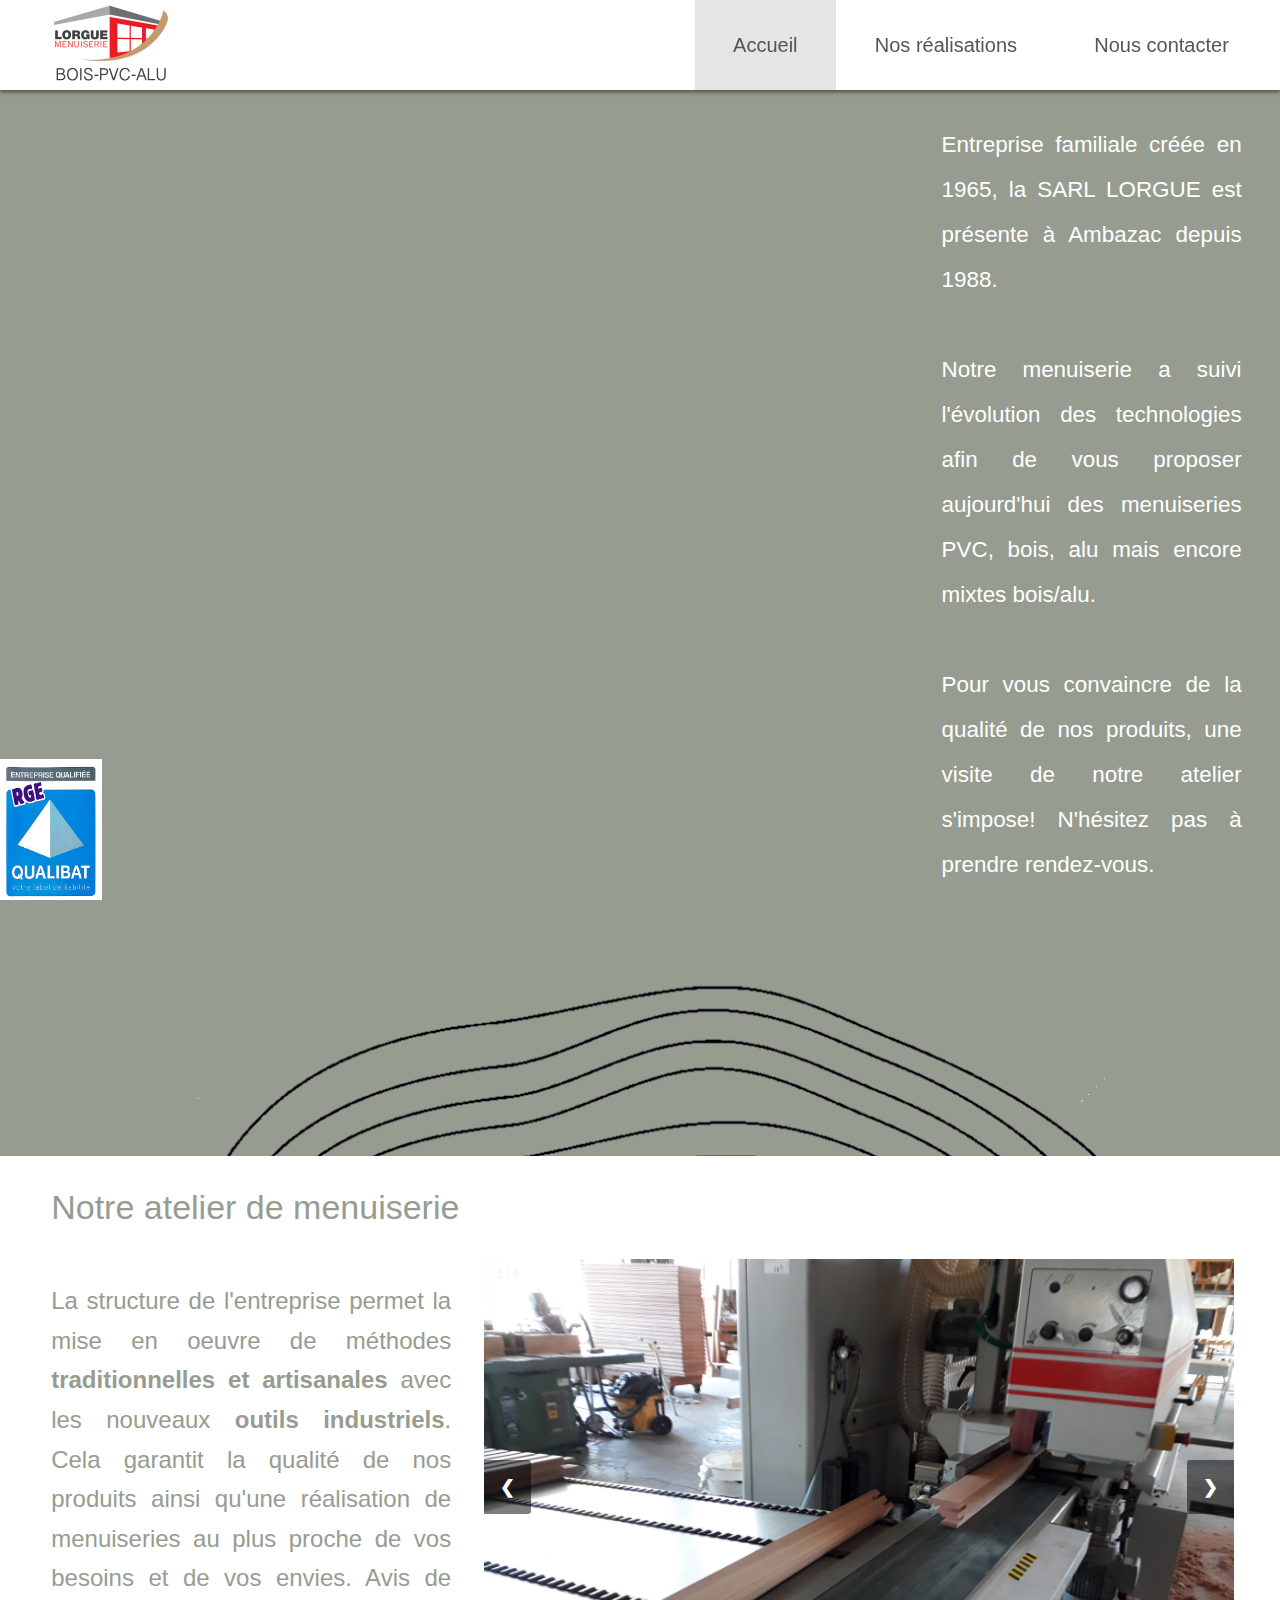
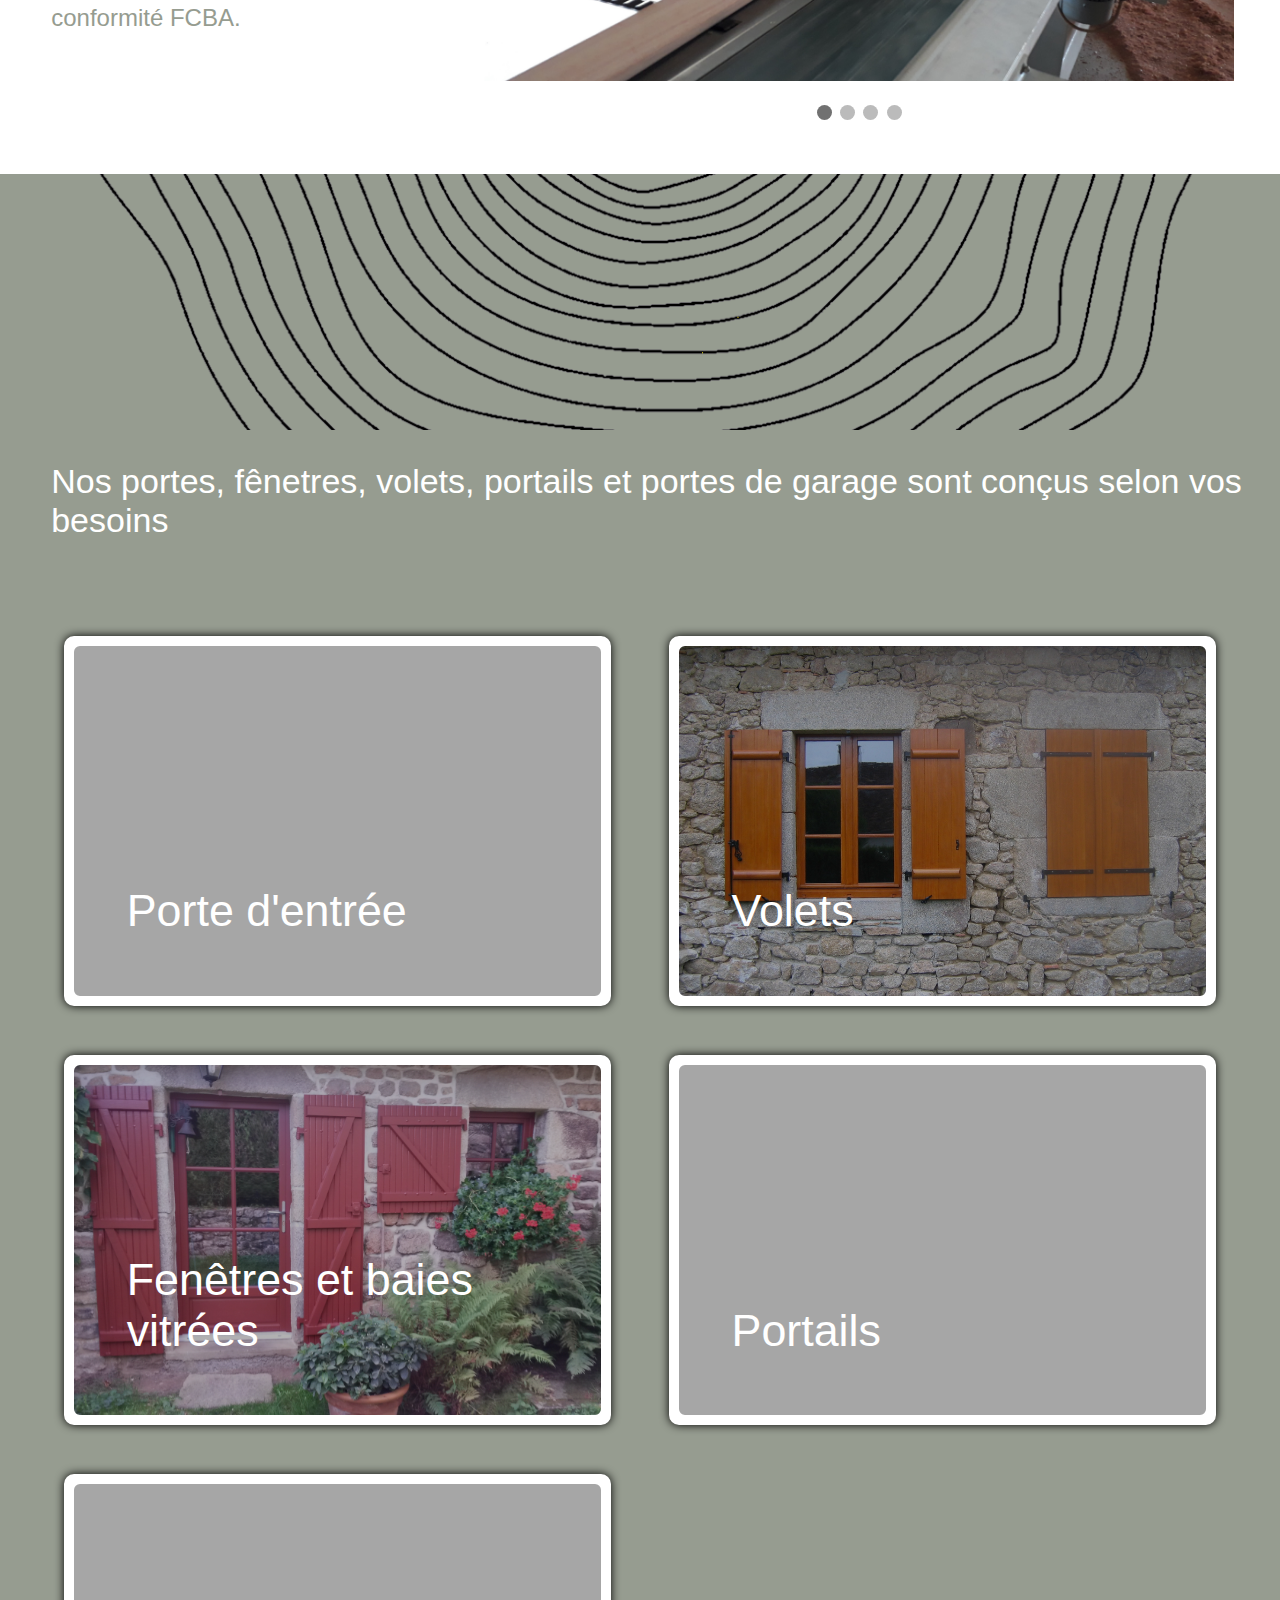
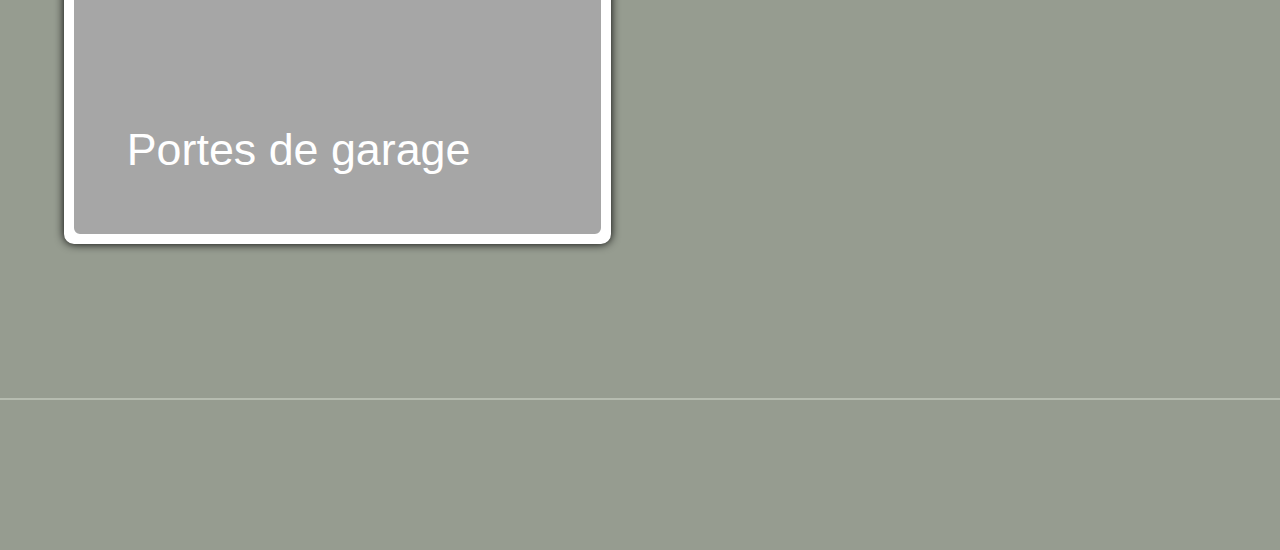
==== commit 086af102: "deux trois fix" ====
--- a/index.html
+++ b/index.html
@@ -6,8 +6,8 @@
 	<meta name="Description" content="Menuiserie familiale située à Ambazac (87), proche de Limoges en Haute-Vienne. Nous réalisons vos portes, fênetres, volets, portails et portes de garage sur mesure en bois, pvc, alu ou mixte.">
 	<meta name="Title" content="Menuiserie LORGUE - Ambazac">
 	<link rel="stylesheet" type="text/css" href="css/style-base.css">
-    <link rel="stylesheet" type="text/css" href="css/style-index.css"/>
-    <meta name="viewport" content="width=device-width, initial-scale=1.0"/>
+	<link rel="stylesheet" type="text/css" href="css/style-index.css"/>
+	<meta name="viewport" content="width=device-width, initial-scale=1.0"/>
 
     <!-- Global site tag (gtag.js) - Google Analytics -->
 	<script async src="https://www.googletagmanager.com/gtag/js?id=UA-164512022-1"></script>
@@ -73,7 +73,7 @@
 
 	<!-- Deuxième partie (2/4) -->
 	<section class="sec-section">
-			<h2 class="sec-section__title title-section" >Notre atelier</h2>
+			<h2 class="sec-section__title title-section" >Notre atelier de menuiserie</h2>
 
 			<article class="sec-section__content">
 				<p>La structure de l'entreprise permet la mise en oeuvre de méthodes <strong>traditionnelles et artisanales</strong> avec les nouveaux <strong>outils industriels</strong>. Cela garantit la qualité de nos produits ainsi qu'une réalisation de menuiseries au plus proche de vos besoins et de vos envies. Avis de conformité FCBA.</p>
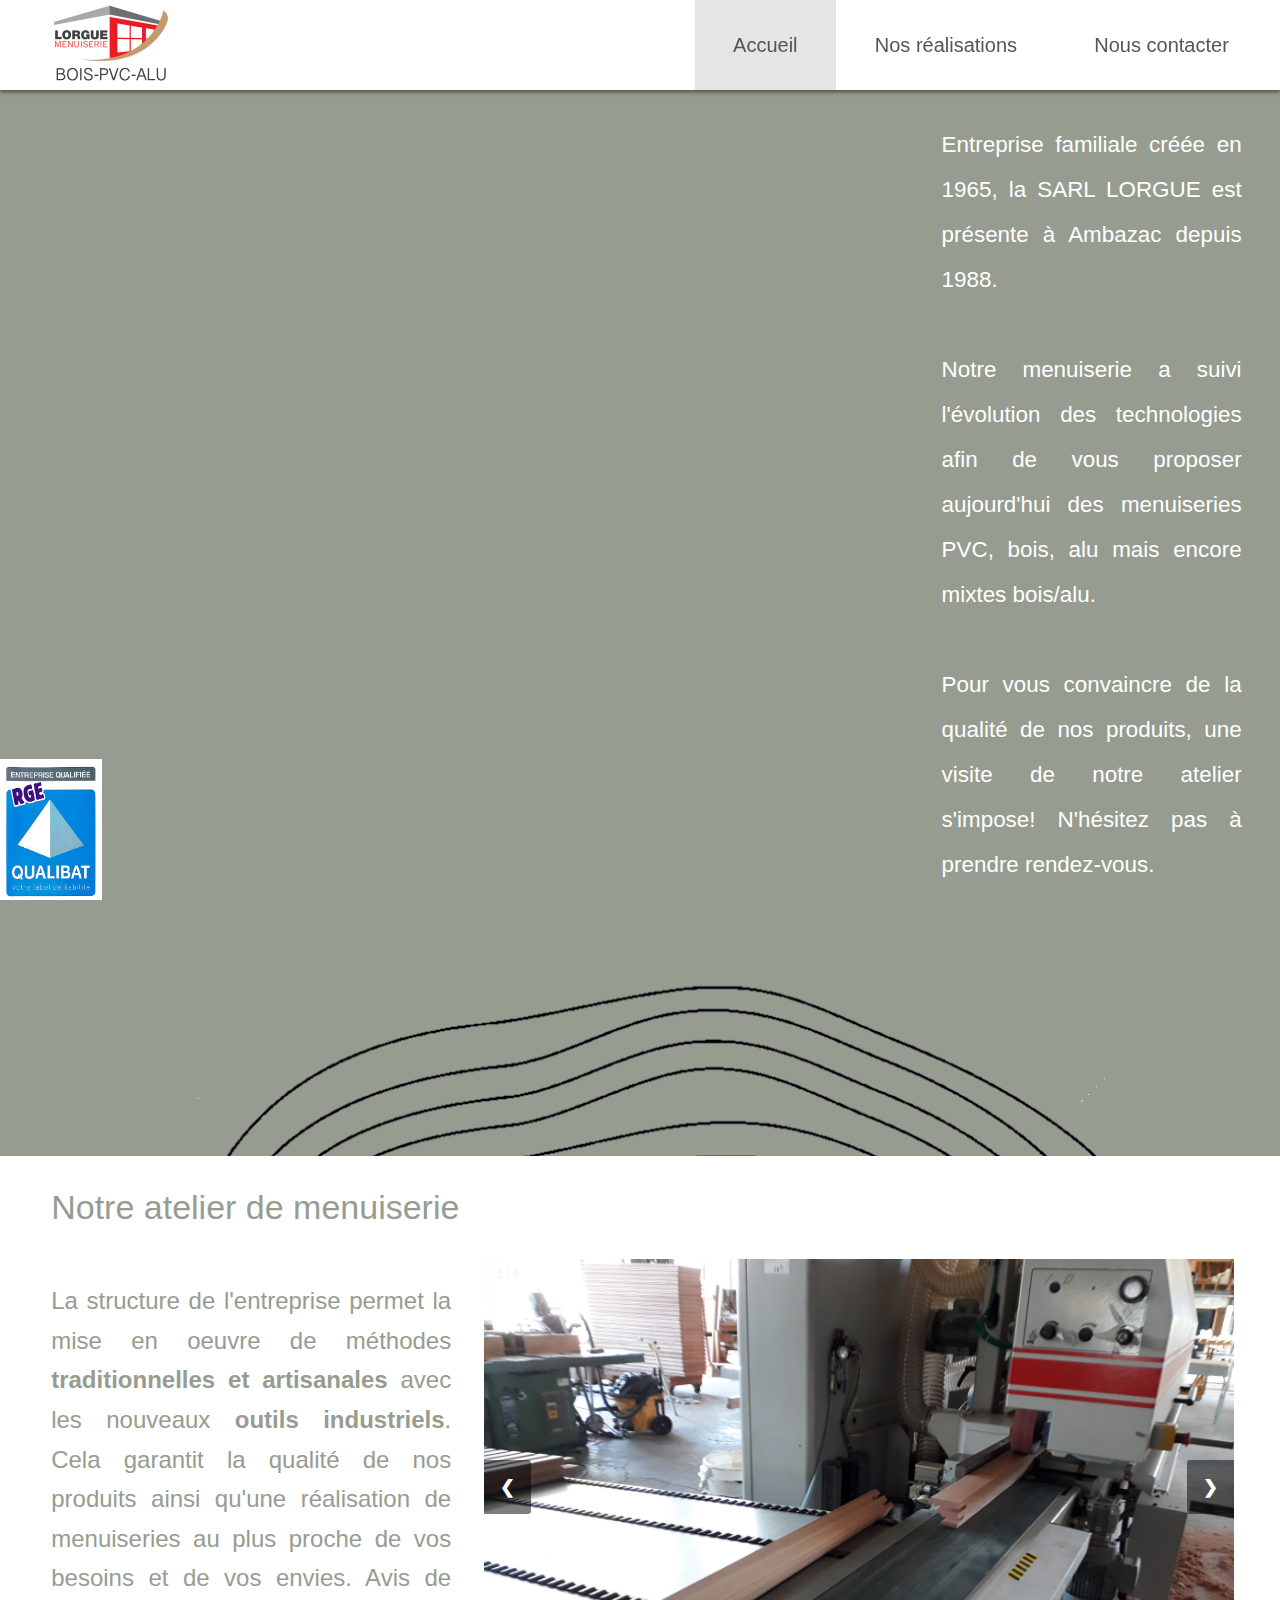
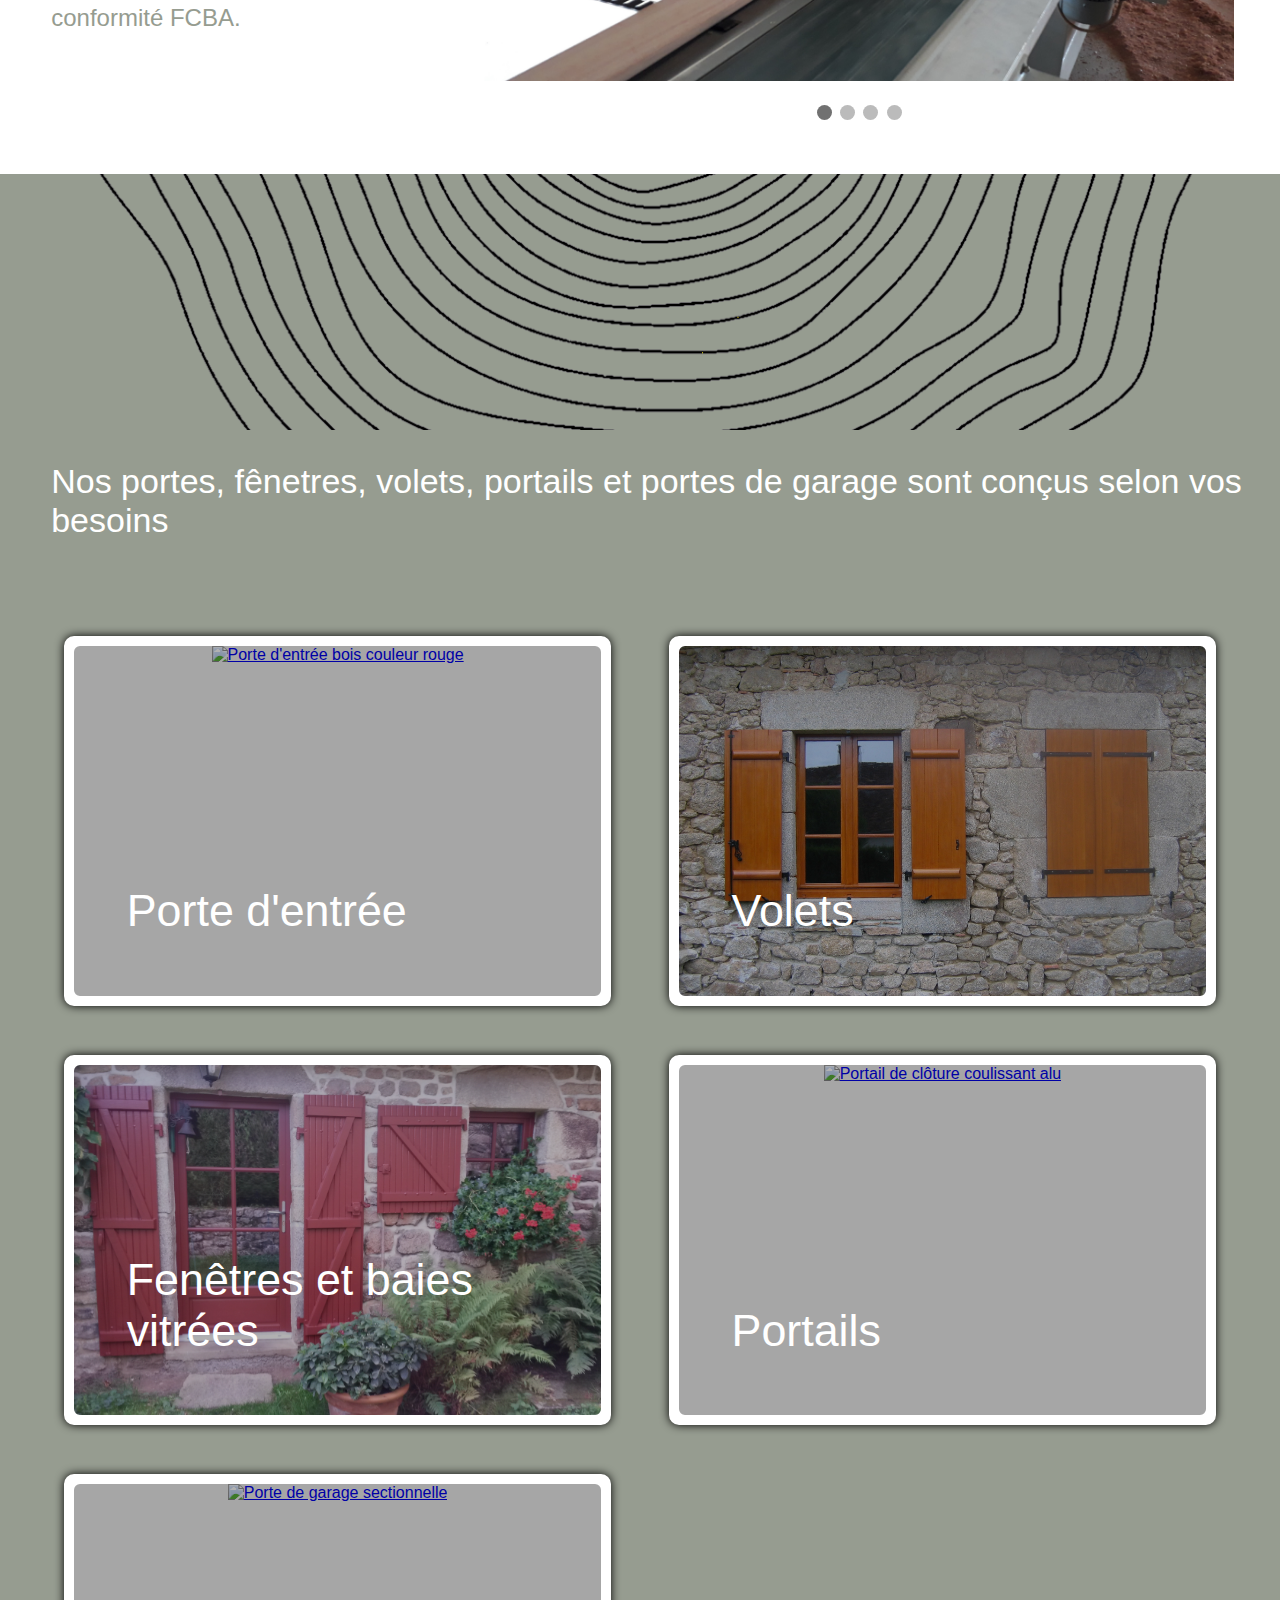
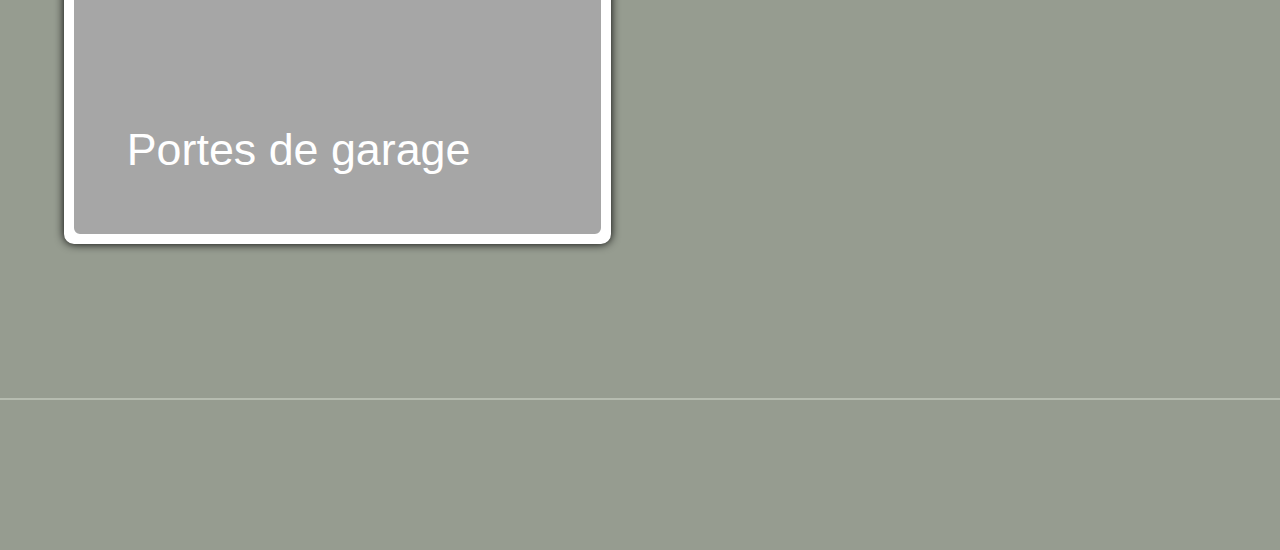
==== commit 436c8bcd: "alt index" ====
--- a/index.html
+++ b/index.html
@@ -27,9 +27,9 @@
 	<header class="nav">
 		<!-- Barre de navigation -->
 		<nav class="nav__bar">
-			<img id="show-sidenav" class="nav__bar__show-sidenav" src="img/img-menu.svg" alt="Afficher menu latéral">
+			<img id="show-sidenav" class="nav__bar__show-sidenav" src="img/img-menu.svg" alt="Menu hamburger | Afficher menu latéral">
 			<a href="index.html">
-				<img id="img-logo" src="img/logosite.png">
+				<img id="img-logo" src="img/logosite.png" alt="logo menuiserie lorgue">
 			</a>
 			<ul>
 				<li class="nav__bar__li-active" ><a href="index.html">Accueil</a></li>
@@ -48,7 +48,7 @@
 		<!-- Menu latérale pour petit écran -->
 		<div  id="sidenav" class="nav__sidenav">
 			<div class="nav__sidenav__btn-container">
-				<img id="hide-sidenav" src="img/img-cls.svg" alt="Enlever menu latérale">
+				<img id="hide-sidenav" src="img/img-cls.svg" alt="Croix grise | Enlever menu latérale">
 			</div>
 			<a href="index.html">Accueil</a>
 			<a href="index.html#nos_realisations">Nos réalisations</a>
@@ -81,22 +81,22 @@
 					<div class="slideshow-container">
 						<div class="mySlides fade">
 							<div class="numbertext">1 / 4</div>
-							<img src="img/index/quatre_face_1_rogné.jpg" style="width:100%">
+							<img src="img/index/quatre_face_1_rogné.jpg" style="width:100%" alt="Machine d'usinage bois">
 						</div>
 
 						<div class="mySlides fade">
 							<div class="numbertext">2 / 4</div>
-							<img src="img/index/quatre_face_2_rogné.jpg" style="width:100%">
+							<img src="img/index/quatre_face_2_rogné.jpg" style="width:100%" alt="Machine d'usinage bois">
 						</div>
 
 						<div class="mySlides fade">
 							<div class="numbertext">3 /4</div>
-							<img src="img/index/p3.jpg" style="width:100%">
+							<img src="img/index/p3.jpg" style="width:100%" alt="Fabrication de menuiserie bois">
 						</div>
 
 						<div class="mySlides fade">
 							<div class="numbertext">4 /4</div>
-							<img src="img/index/p6.jpg" style="width:100%">
+							<img src="img/index/p6.jpg" style="width:100%" alt="Fabrication de menuiserie">
 						</div>
 
 						<a class="prev" onclick="plusSlides(-1)">&#10094;</a>
@@ -118,53 +118,48 @@
 		<img id="parallax-img-2" src="img/arbre.png">
 	</div>
 
-	<!-- Troisième partie (3/4) -->
-	<!-- TODO: A compléter :" Notre savoir faire" -->
-	<section>
-
-	</section>
 
 	<!-- Quatrième partie (4/4) -->
 	<section id="nos_realisations" class="fth-section">
 		<h2 class="fth-section__title title-section" style="color: #fff;">Nos  portes, fênetres, volets, portails et portes de garage sont conçus selon vos besoins</h2>
 
-		<div class="frth-section__content">
+		<div class="thd-section__content">
 
 			<a href="portes.html">
-				<div class="frth-section__content__card">
-					<img src="img/door.png" alt="">
+				<div class="thd-section__content__card">
+					<img src="img/door.png" alt="Porte d'entrée bois couleur rouge">
 					<span class="ripple-container"></span>
 					<h3>Porte d'entrée</h3>
 				</div>
 			</a>
 
 			<a href="fenetres.html">
-				<div class="frth-section__content__card">
-					<img src="img/window.jpg" alt="">
+				<div class="thd-section__content__card">
+					<img src="img/window.jpg" alt="Volets bois lasurés">
 					<span class="ripple-container"></span>
 					<h3>Fenêtres et baies vitrées</h3>
 				</div>
 			</a>
 
 			<a href="portes-de-garage.html">
-				<div class="frth-section__content__card">
-					<img src="img/garage_door.jpg" alt="">
+				<div class="thd-section__content__card">
+					<img src="img/garage_door.jpg" alt="Porte de garage sectionnelle">
 					<span class="ripple-container"></span>
 					<h3>Portes de garage</h3>
 				</div>
 			</a>
 
 			<a href="volets.html">
-				<div class="frth-section__content__card">
-					<img src="img/shutters.jpg" alt="">
+				<div class="thd-section__content__card">
+					<img src="img/shutters.jpg" alt="Porte fenêtre et lucarne rouge">
 					<span class="ripple-container"></span>
 					<h3>Volets</h3>
 				</div>
 			</a>
 
 			<a href="portails.html">
-				<div class="frth-section__content__card">
-					<img src="img/gate.jpg" alt="">
+				<div class="thd-section__content__card">
+					<img src="img/gate.jpg" alt="Portail de clôture coulissant alu">
 					<span class="ripple-container"></span>
 					<h3>Portails</h3>
 				</div>
--- a/css/style-index.css
+++ b/css/style-index.css
@@ -259,18 +259,18 @@
 /*-----------------------------------------------------*/
 /****                 third part                    ****/
 /*-----------------------------------------------------*/
-.frth-section__content {
+.thd-section__content {
 	width: 90%;
 	height: auto;
 	padding: 5%;
 	column-count: 2;
 	column-gap: 5%;
 }
-.frth-section__content a {
+.thd-section__content a {
 	display: grid;
 	padding-bottom: 9%;
 }
-.frth-section__content__card {
+.thd-section__content__card {
 	position: relative;
 	display: flex;
 	justify-content: center;
@@ -281,14 +281,14 @@
 	box-shadow: 0 0 10px #000;
 	border-radius: 10px;
 }
-.frth-section__content__card:hover {
+.thd-section__content__card:hover {
 	box-shadow: 0 0 5px #000;
 }
-.frth-section__content__card > img {
+.thd-section__content__card > img {
 	height: inherit;
 	width: auto;
 }
-.frth-section__content__card > h3{
+.thd-section__content__card > h3{
 	position: absolute;
 	margin: 0;
 	bottom: 17%;
@@ -299,7 +299,7 @@
 	color: #fff;
 	font-size: 2.8rem;
 }
-.frth-section__content__card > span{
+.thd-section__content__card > span{
 	position: absolute;
 	width: 100%;
 	height: 100%;
@@ -311,14 +311,14 @@
 
 @media (min-width: 801px) {
 	/* small screen */
-	.frth-section__content__card {
+	.thd-section__content__card {
 		max-width: calc(50vw - 7.5%);
 	}
 }
 
 @media (max-width: 801px) {
 	/* large screen */
-	.frth-section__content {
+	.thd-section__content {
 		column-count: 1;
 	}
 }
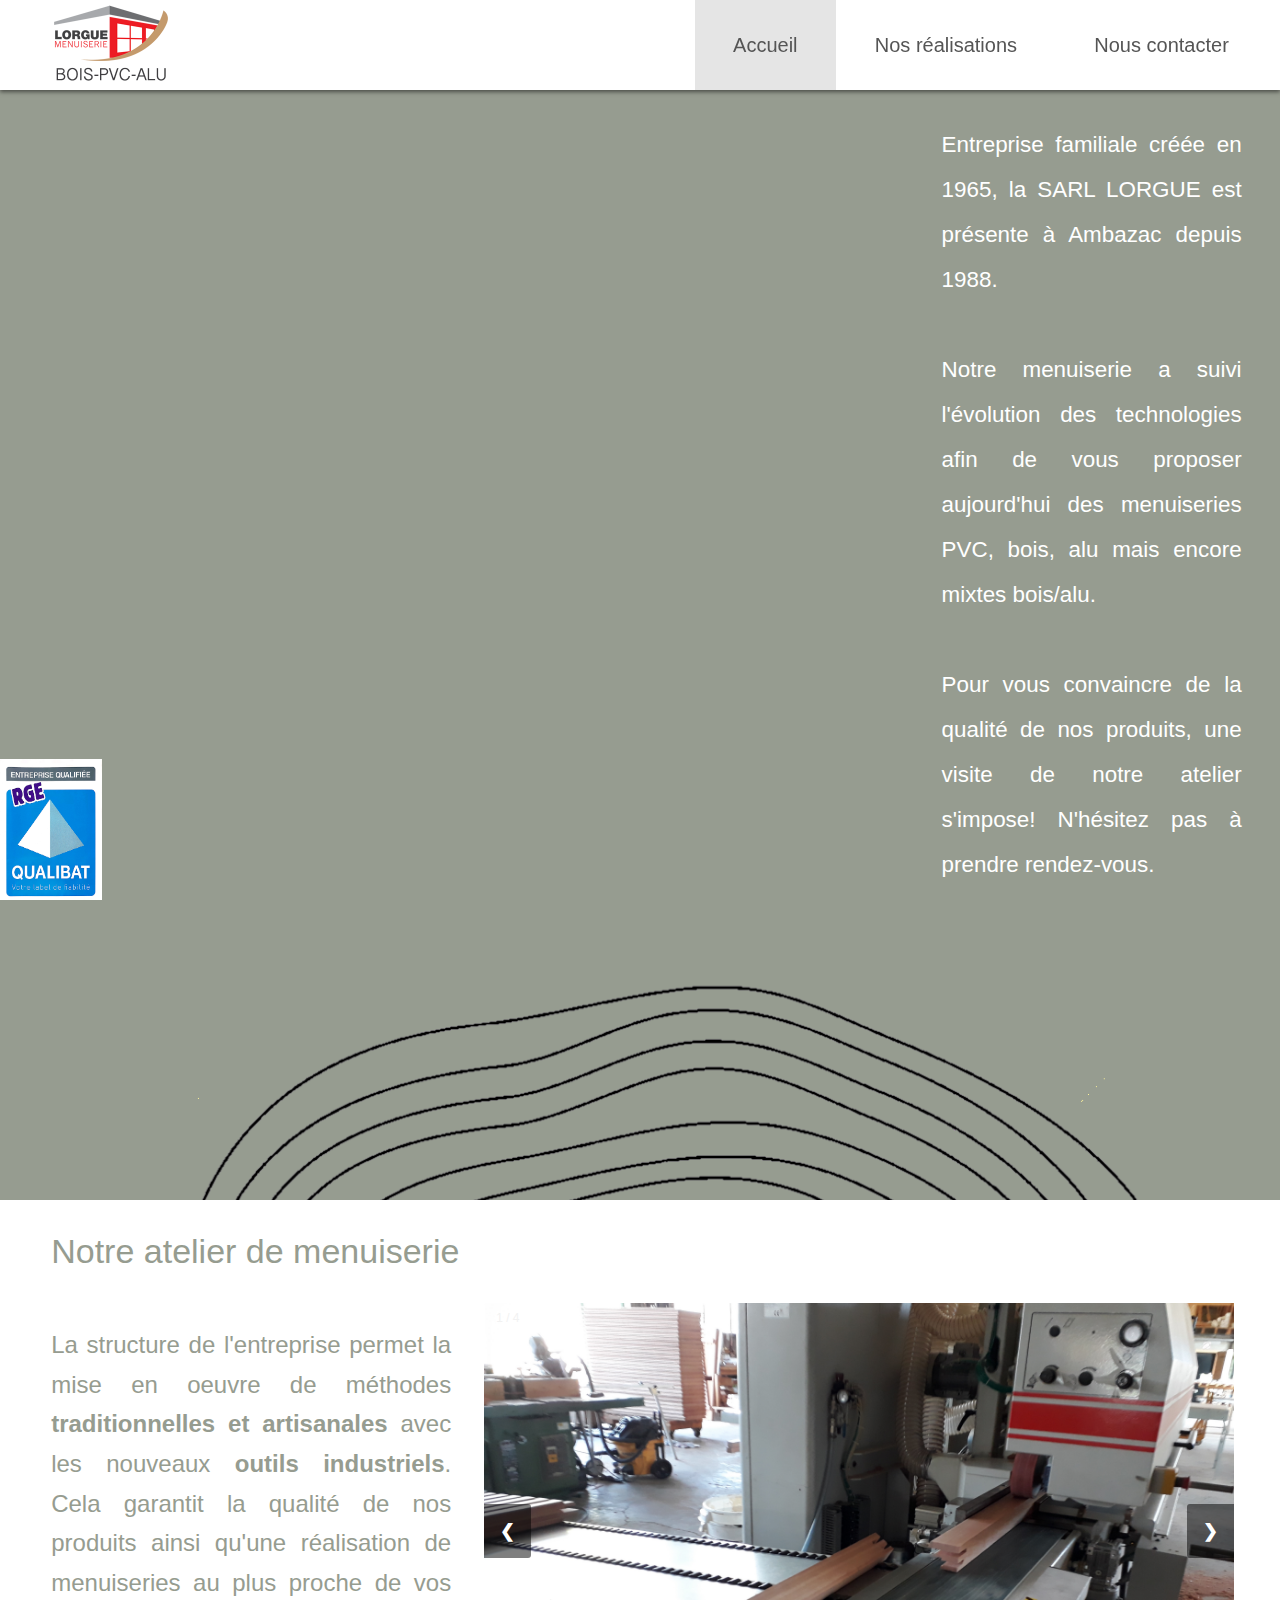
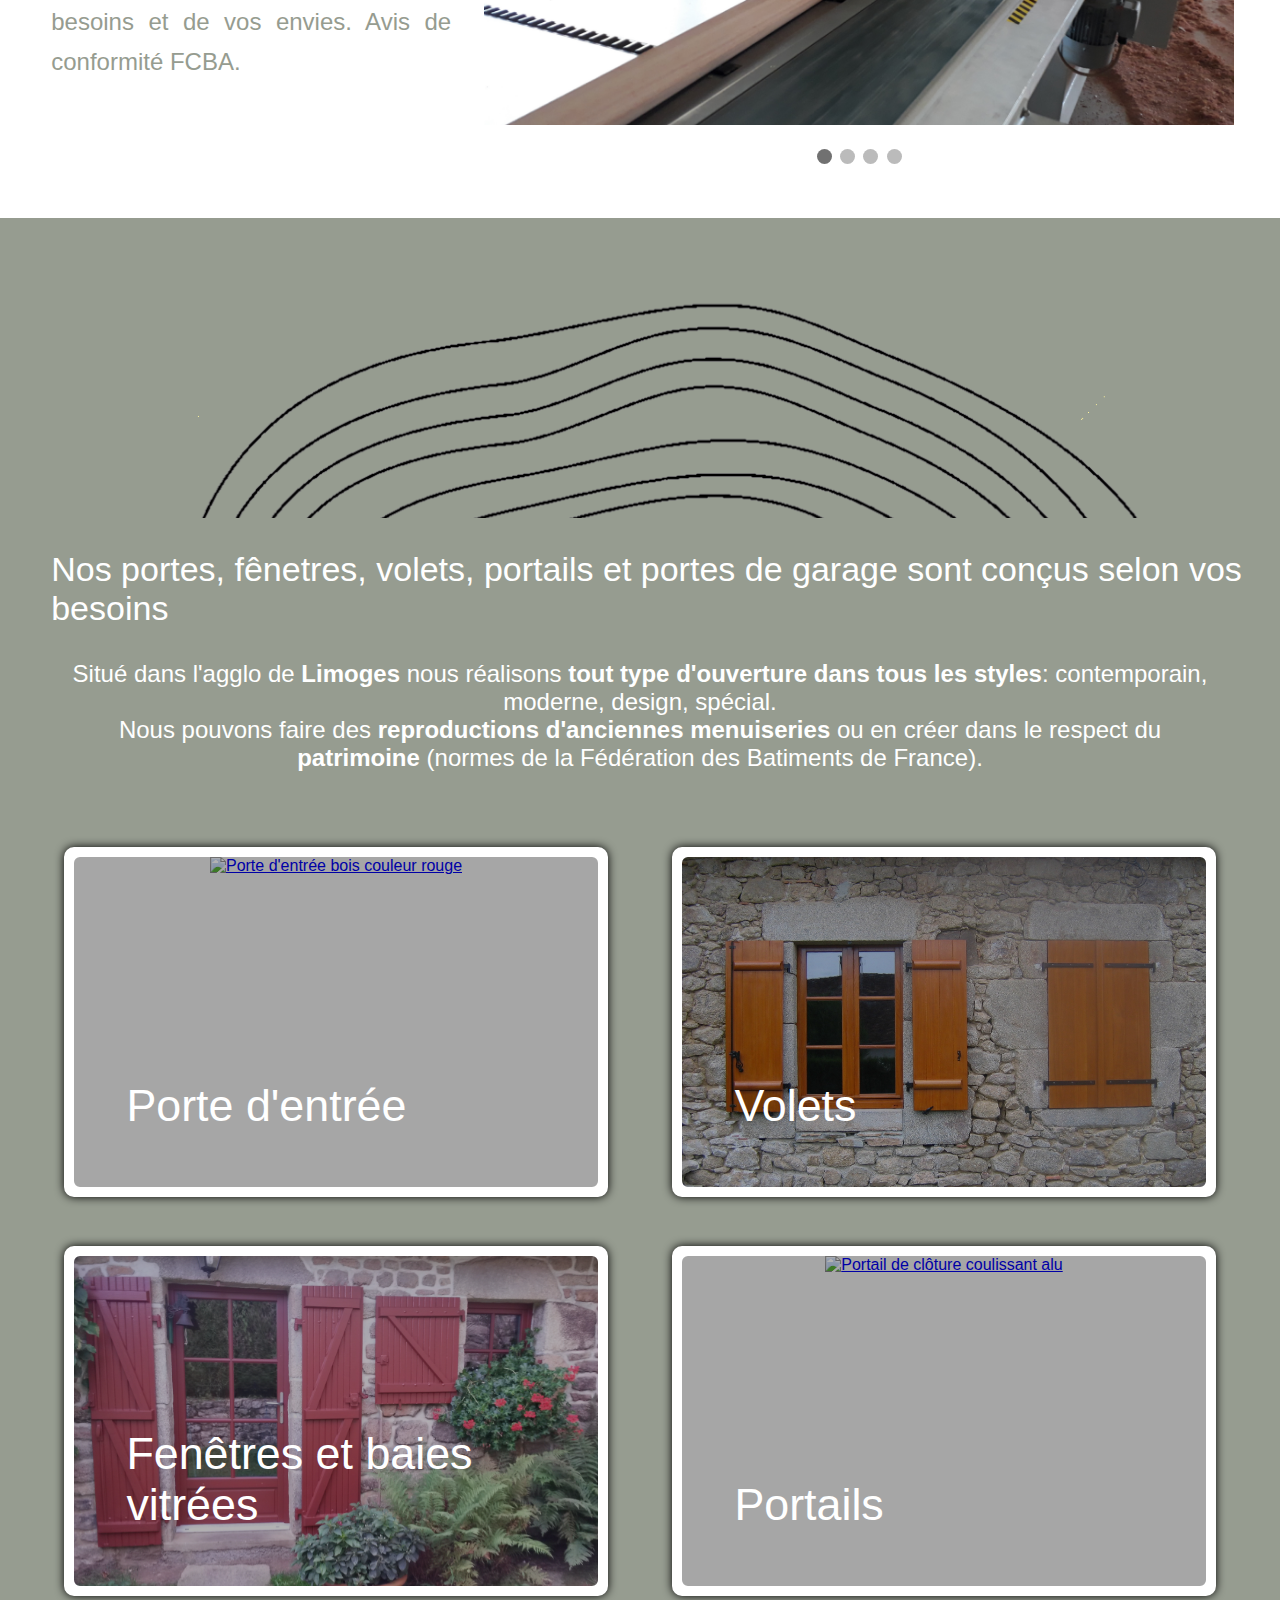
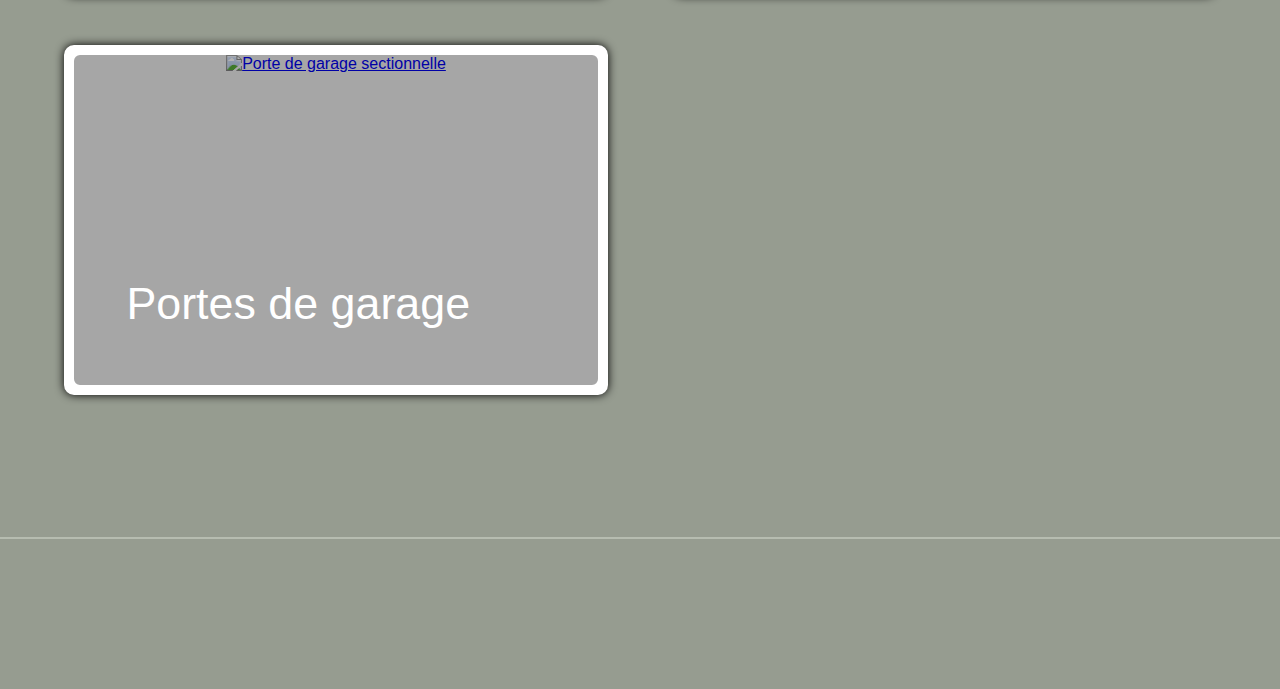
==== commit f84ff71f: "parallax" ====
--- a/index.html
+++ b/index.html
@@ -68,7 +68,7 @@
 	</section>
 
   <div id="first-parallax" class="parallax">
-		<img id="parallax-img-1" src="img/arbre.png">
+		<img src="img/arbre.png">
 	</div>
 
 	<!-- Deuxième partie (2/4) -->
@@ -114,15 +114,16 @@
 
 	</section>
 
-  <div class="parallax">
-		<img id="parallax-img-2" src="img/arbre.png">
+  <div id="second-parallax" class="parallax">
+		<img src="img/arbre.png">
 	</div>
 
 
 	<!-- Quatrième partie (4/4) -->
 	<section id="nos_realisations" class="fth-section">
-		<h2 class="fth-section__title title-section" style="color: #fff;">Nos  portes, fênetres, volets, portails et portes de garage sont conçus selon vos besoins</h2>
-
+		<h2 class="thd-section__title title-section" style="color: #fff;">Nos  portes, fênetres, volets, portails et portes de garage sont conçus selon vos besoins</h2>
+		<p class="thd-section__text">Situé dans l'agglo de <strong>Limoges</strong> nous réalisons <strong>tout type d'ouverture dans tous les styles</strong>: contemporain, moderne, design, spécial.
+			 <br>Nous pouvons faire des <strong>reproductions d'anciennes menuiseries</strong> ou en créer dans le respect du <strong>patrimoine</strong> (normes de la Fédération des Batiments de France).</p>
 		<div class="thd-section__content">
 
 			<a href="portes.html">
@@ -206,16 +207,17 @@
 
 	$(document).ready(function(){
 
-		window.onscroll=function() {myFunction()};
-		function myFunction(){
-			if(window.matchMedia("screen and (min-width:801px").matches){
-				var scroll = document.documentElement.scrollTop;
-				var scroll1 = (-0.5*scroll-window.innerWidth/4.2)+"px";
-				var scroll2 = (-0.5*scroll+window.innerWidth/14)+"px";
-				document.getElementById("parallax-img-1").style.marginTop = scroll1;
-				document.getElementById("parallax-img-2").style.marginTop = scroll2;
+		$(window).scroll(function(){
+			if(window.matchMedia("(min-width:801px)").matches){
+				var margin1 = ($('#first-parallax').offset().top - $('html').scrollTop() - $(window).height())*(400/$(window).height());
+				var margin2 = ($('#second-parallax').offset().top - $('html').scrollTop() - $(window).height())*(400/$(window).height()) - 400;
+			}else{
+				var margin1 = ($('#first-parallax').offset().top - $('html').scrollTop() - $(window).height())/3;
+				var margin2 = ($('#second-parallax').offset().top - $('html').scrollTop() - $(window).height())/3;
 			}
-		}
+			$('#first-parallax > img').css('margin-top',margin1+"px");
+			$('#second-parallax > img').css('margin-top',margin2+"px");
+		});
 
 		$('.div-effect').mouseenter(function(){
 			$(this).css('box-shadow', '0 16px 24px 2px rgba(0, 0, 0, 0.14), 0 6px 30px 5px rgba(0, 0, 0, 0.12), 0 8px 10px -7px rgba(0, 0, 0, 0.2)');
@@ -226,7 +228,6 @@
 		});
 
 		$('.ripple-container').on('mousedown', function(event){
-			console.log("ok");
 			var buttonWidth = $(this).width(),
 			buttonHeight = $(this).height();
 			var radius = Math.max(buttonWidth,buttonHeight);
--- a/css/style-index.css
+++ b/css/style-index.css
@@ -7,34 +7,14 @@
 }
 
 /**** parallax ****/
-@media only screen and (min-width: 801px){
-	.parallax{
-		width: 100%;
-		height: 30vh;
-		max-height: 20vw;
-		overflow: hidden;
-
-	}
-	.parallax img{
-		display: block;
-		width: 100%;
-		margin-top: -60%;
-	}
-	#parallax-img-1{
-		margin-top: 0;
-	}
-}
-
-@media only screen and (max-width: 801px){
-	.parallax {
-		width: 100%;
-		height: 18vw;
-		overflow: hidden;
-	}
-	.parallax img	{
-		width: 100%;
-		margin-top: -40vw;
-	}
+.parallax {
+	width: 100%;
+	height: 25vw;
+	max-height: 300px;
+	overflow: hidden;
+}
+.parallax > img{
+	width: inherit;
 }
 
 /*-----------------------------------------------------*/
@@ -259,22 +239,31 @@
 /*-----------------------------------------------------*/
 /****                 third part                    ****/
 /*-----------------------------------------------------*/
+.thd-section__text {
+	width: 90vw;
+	margin: 0 auto 0 auto;
+	color: #fff;
+	text-align: center;
+	font-size: 1.5rem;
+}
 .thd-section__content {
 	width: 90%;
 	height: auto;
-	padding: 5%;
+	padding: 5vw;
 	column-count: 2;
-	column-gap: 5%;
-}
-.thd-section__content a {
-	display: grid;
-	padding-bottom: 9%;
+	column-gap: 5vw;
+}
+.thd-section__content > a {
+	display: inline-block;
+	padding-bottom: 7%;
+	margin-top: 2%;
 }
 .thd-section__content__card {
 	position: relative;
 	display: flex;
 	justify-content: center;
 	height: 350px;
+	box-sizing: border-box;
 	overflow: hidden;
 	background: #eee;
 	border: solid 10px #fff;
@@ -312,12 +301,15 @@
 @media (min-width: 801px) {
 	/* small screen */
 	.thd-section__content__card {
-		max-width: calc(50vw - 7.5%);
+		width: 42.5vw;
 	}
 }
 
 @media (max-width: 801px) {
 	/* large screen */
+	.thd-section__content__card {
+		width: 90vw;
+	}
 	.thd-section__content {
 		column-count: 1;
 	}
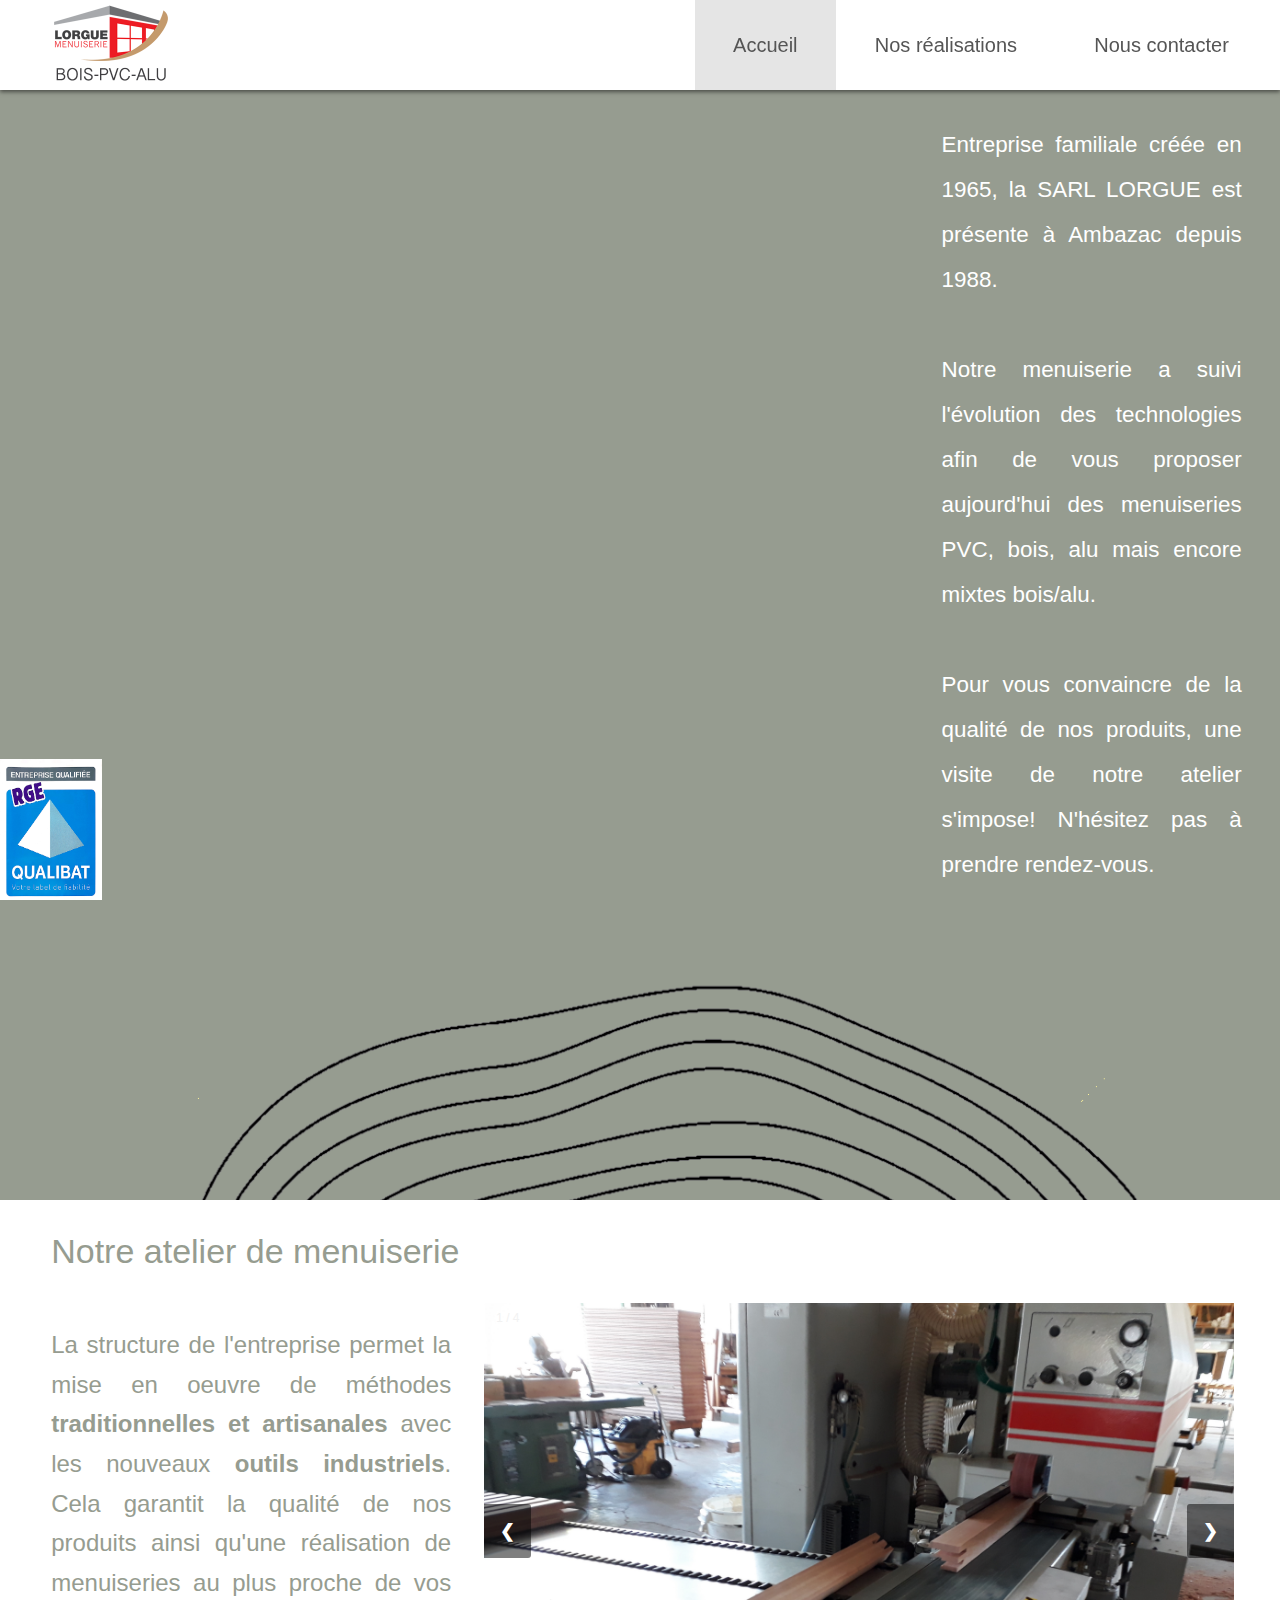
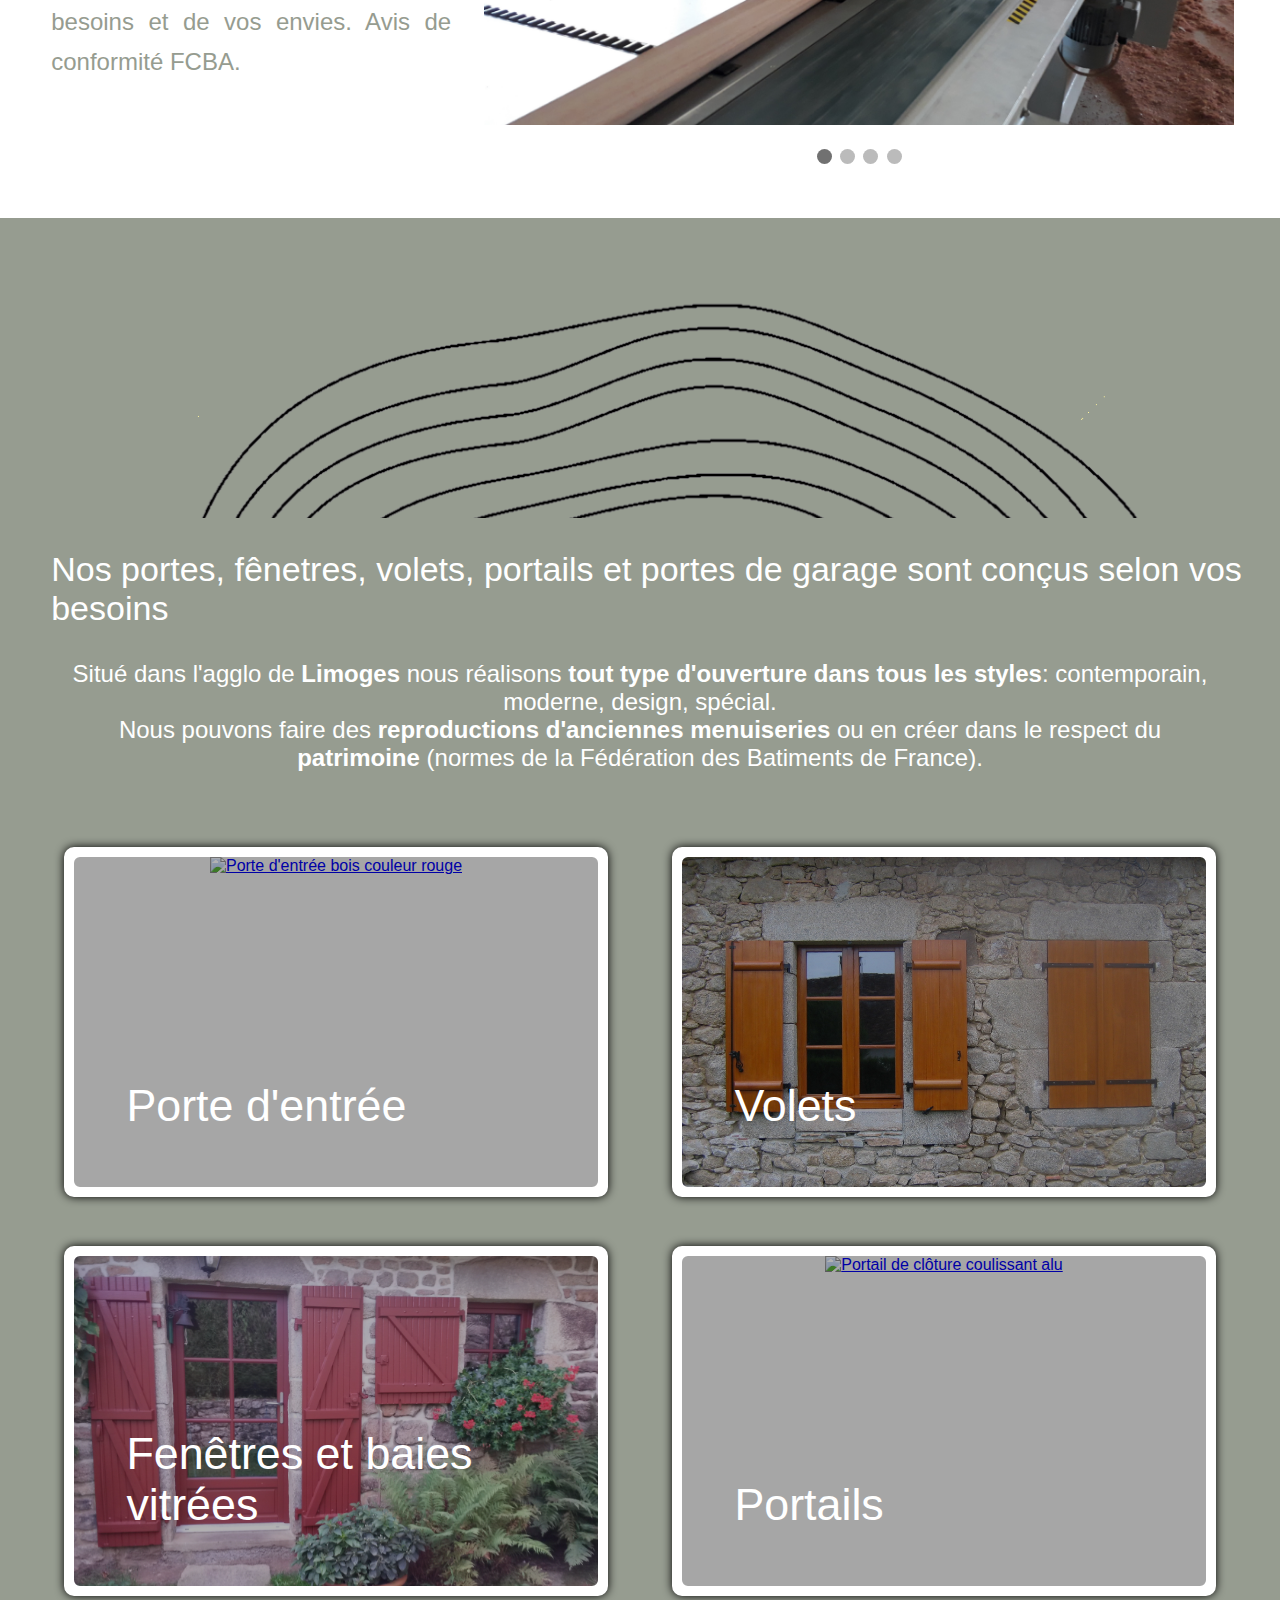
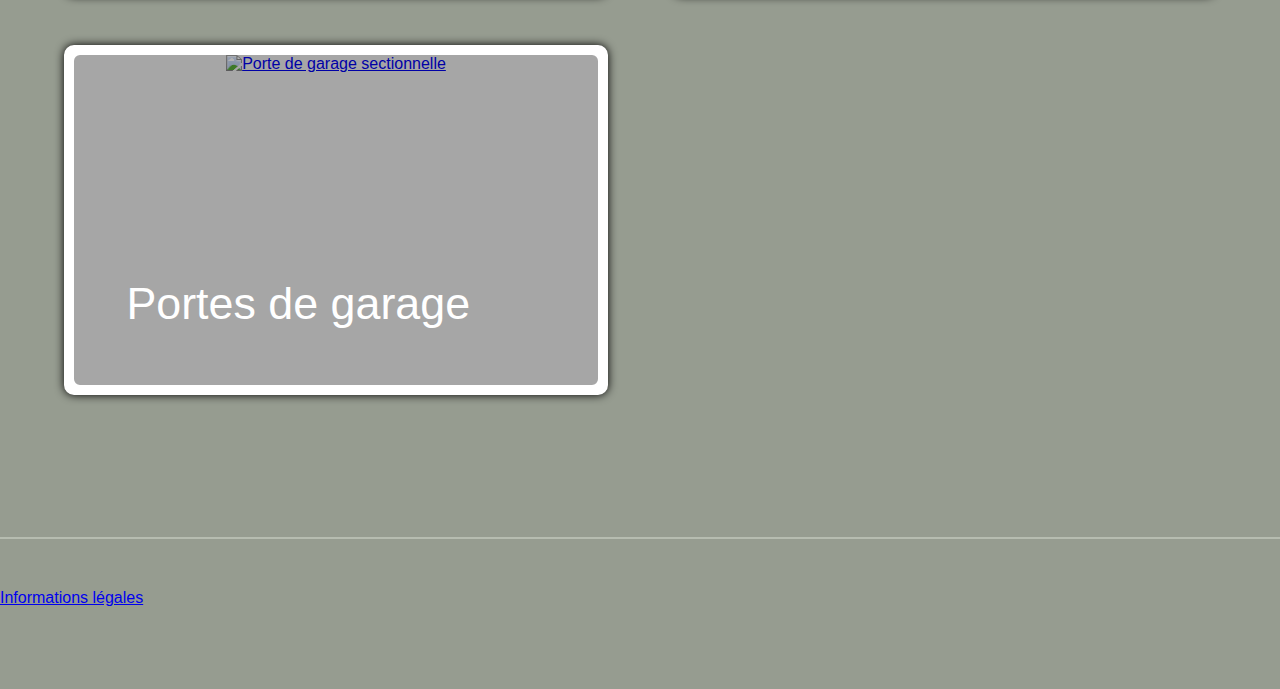
==== commit 2206c224: "Informations légales" ====
--- a/index.html
+++ b/index.html
@@ -170,8 +170,9 @@
 	</section>
 
 	<!-- bas de page -->
-	<!-- TODO: Ajouter Mentions légales / Politiqe de confidentialité ... -->
-	<footer></footer>
+	<footer>
+		<a href="legal.html">Informations légales</a>
+	</footer>
 
 	<script src="js/jquery-3.4.0.js"></script>
 	<script type="text/javascript" src="js/materialize.js"></script>
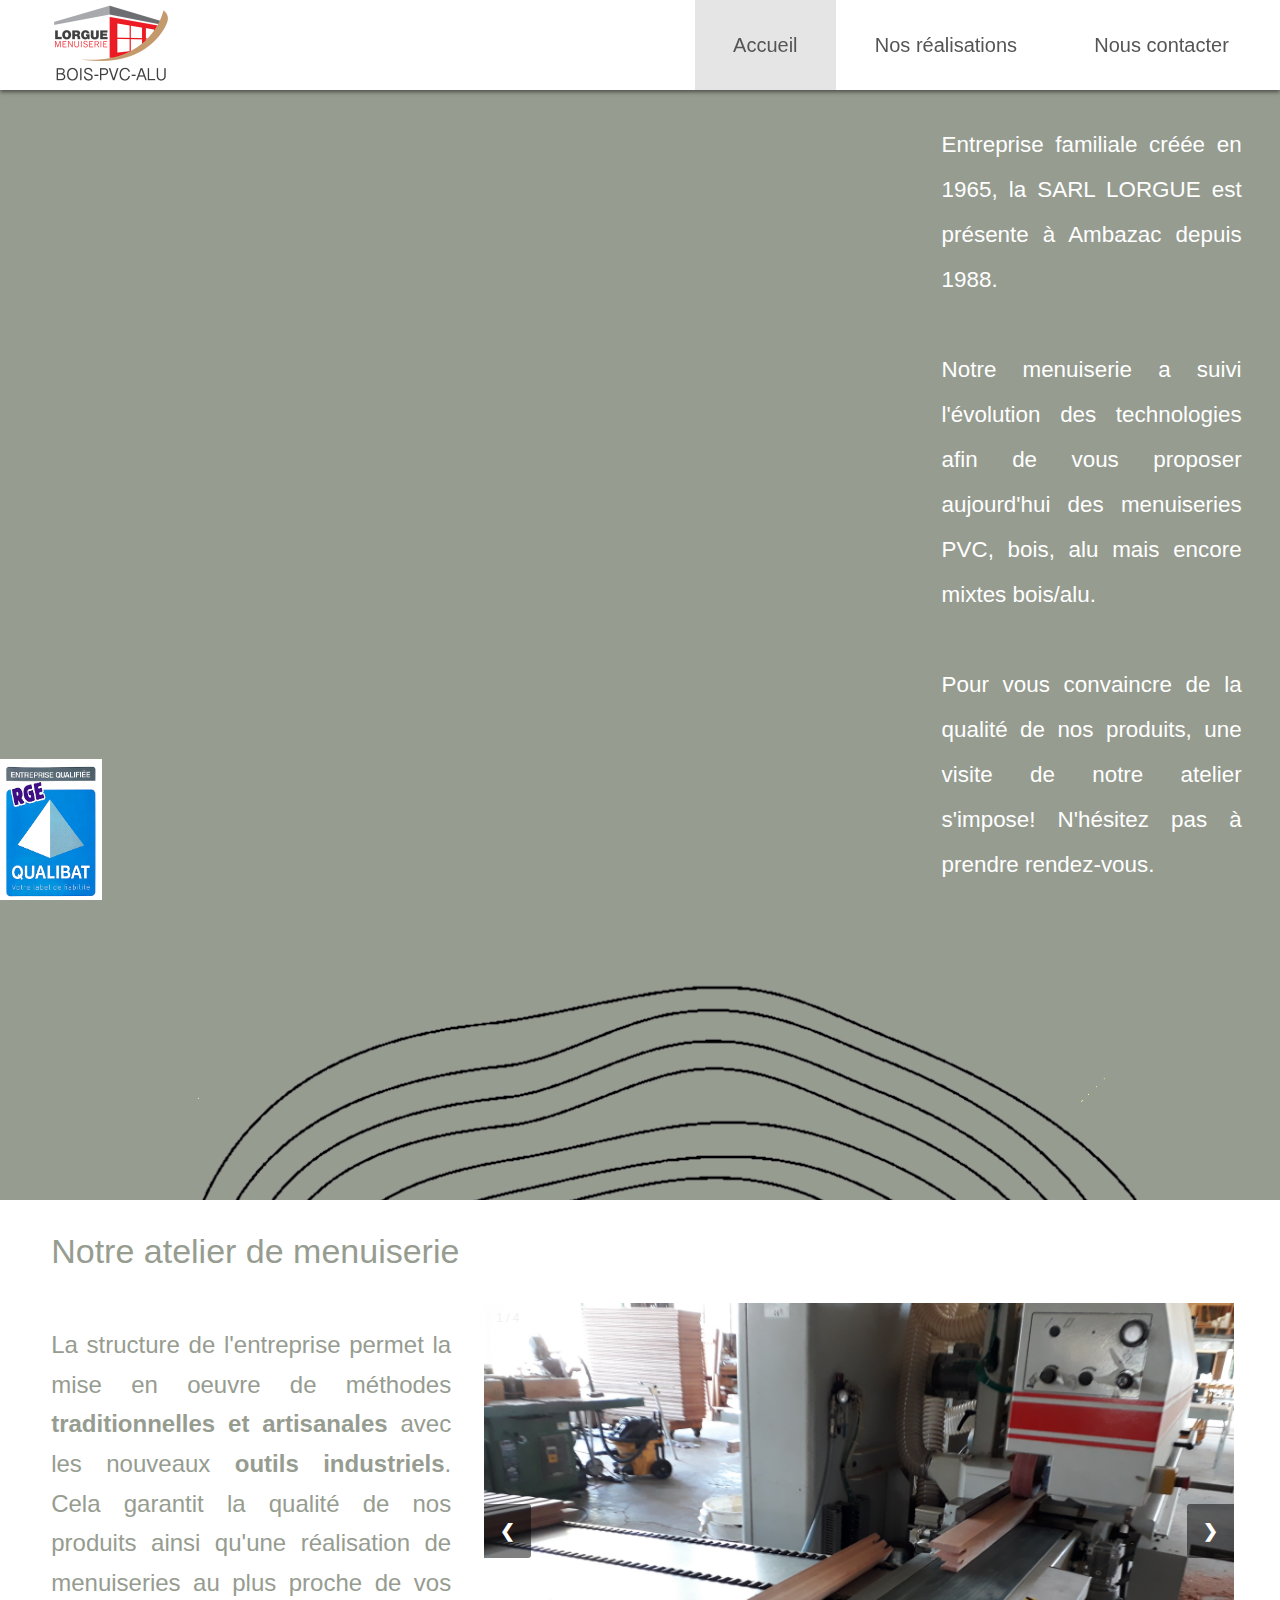
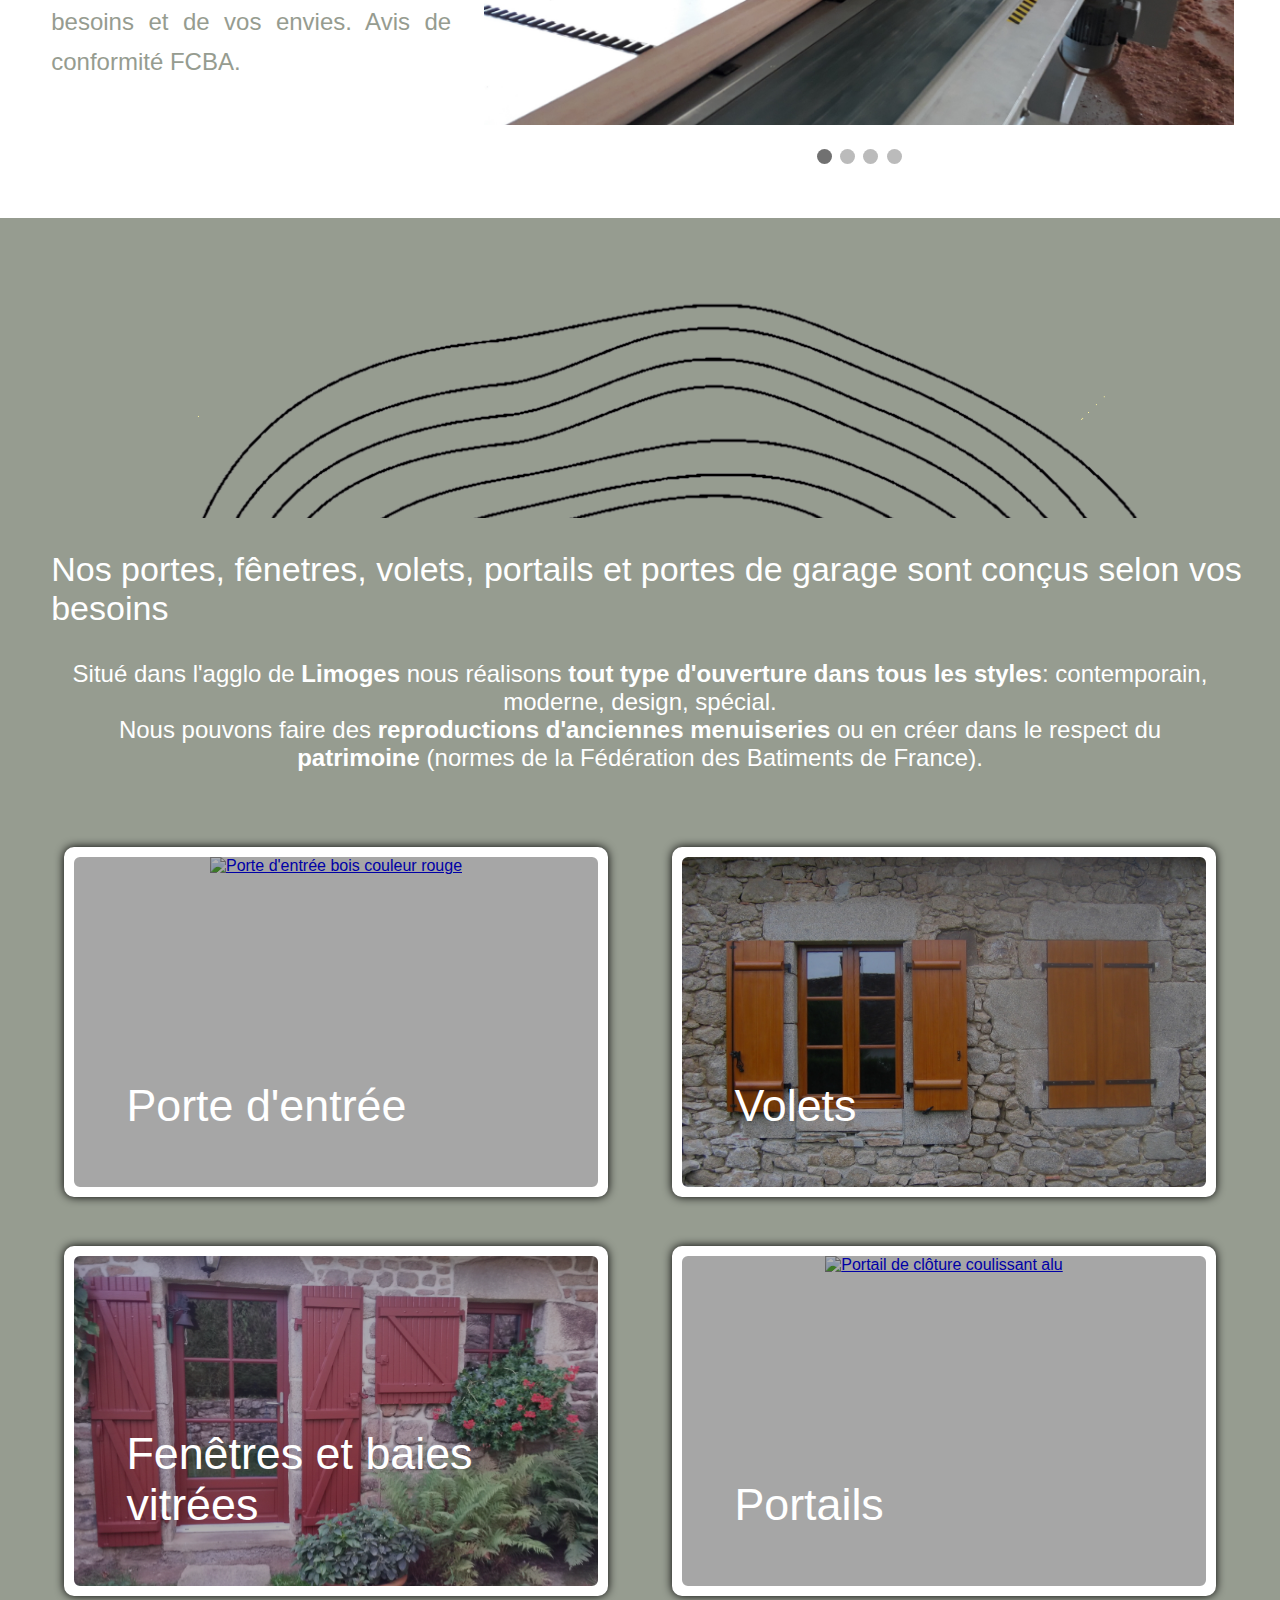
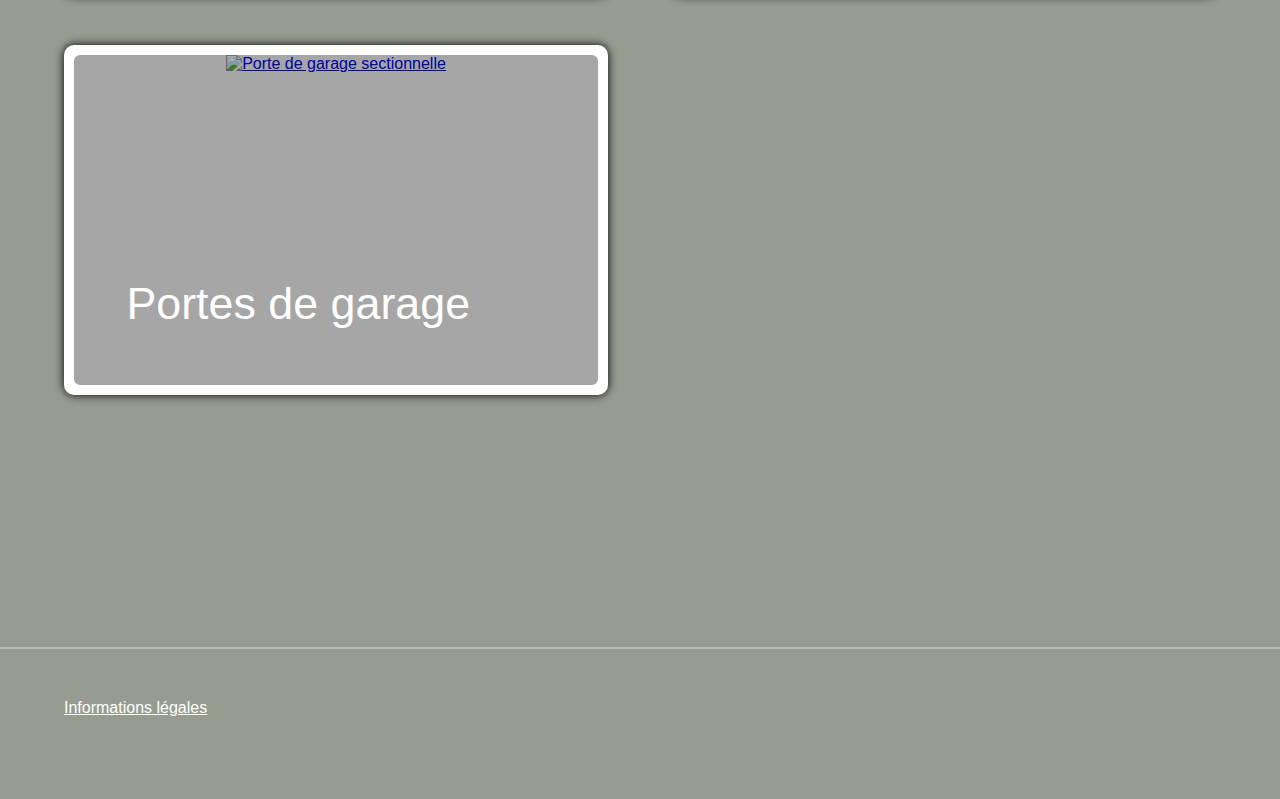
==== commit 4a6805a3: "ico + suppr scroll horiz" ====
--- a/index.html
+++ b/index.html
@@ -8,6 +8,8 @@
 	<link rel="stylesheet" type="text/css" href="css/style-base.css">
 	<link rel="stylesheet" type="text/css" href="css/style-index.css"/>
 	<meta name="viewport" content="width=device-width, initial-scale=1.0"/>
+	<link rel="shortcut icon" href="img/icon.ico">
+
 
     <!-- Global site tag (gtag.js) - Google Analytics -->
 	<script async src="https://www.googletagmanager.com/gtag/js?id=UA-164512022-1"></script>
--- a/css/style-base.css
+++ b/css/style-base.css
@@ -192,13 +192,18 @@
 	}
 }
 
-
-footer
-{
-	width: 100%;
+footer{
 	height: 100px;
-	border-top-style: solid;
-	border-top-width: 2px;
-	border-top-color: rgba(255,255,255,0.3);
-	margin-top: 200px;
-}
+	width: 100%;
+	margin-top: 150px;
+	padding-top: 50px;
+	border-top: 2px solid #b6bCb0;
+}
+footer > a{
+	color: white;
+	margin-left: 5%;
+}
+footer > a:hover{
+	color: #ddd;
+	margin-left: 5%;
+}
--- a/css/style-index.css
+++ b/css/style-index.css
@@ -15,6 +15,10 @@
 }
 .parallax > img{
 	width: inherit;
+}
+
+body, html{
+	overflow-x: hidden;
 }
 
 /*-----------------------------------------------------*/
@@ -342,14 +346,3 @@
     opacity: 0;
   }
 }
-
-
-footer
-{
-	height: 100px;
-	width: 100%;
-	margin-top: 40px;
-	padding-top: 50px;
-	border-top: 2px solid #b6bCb0;
-
-}
